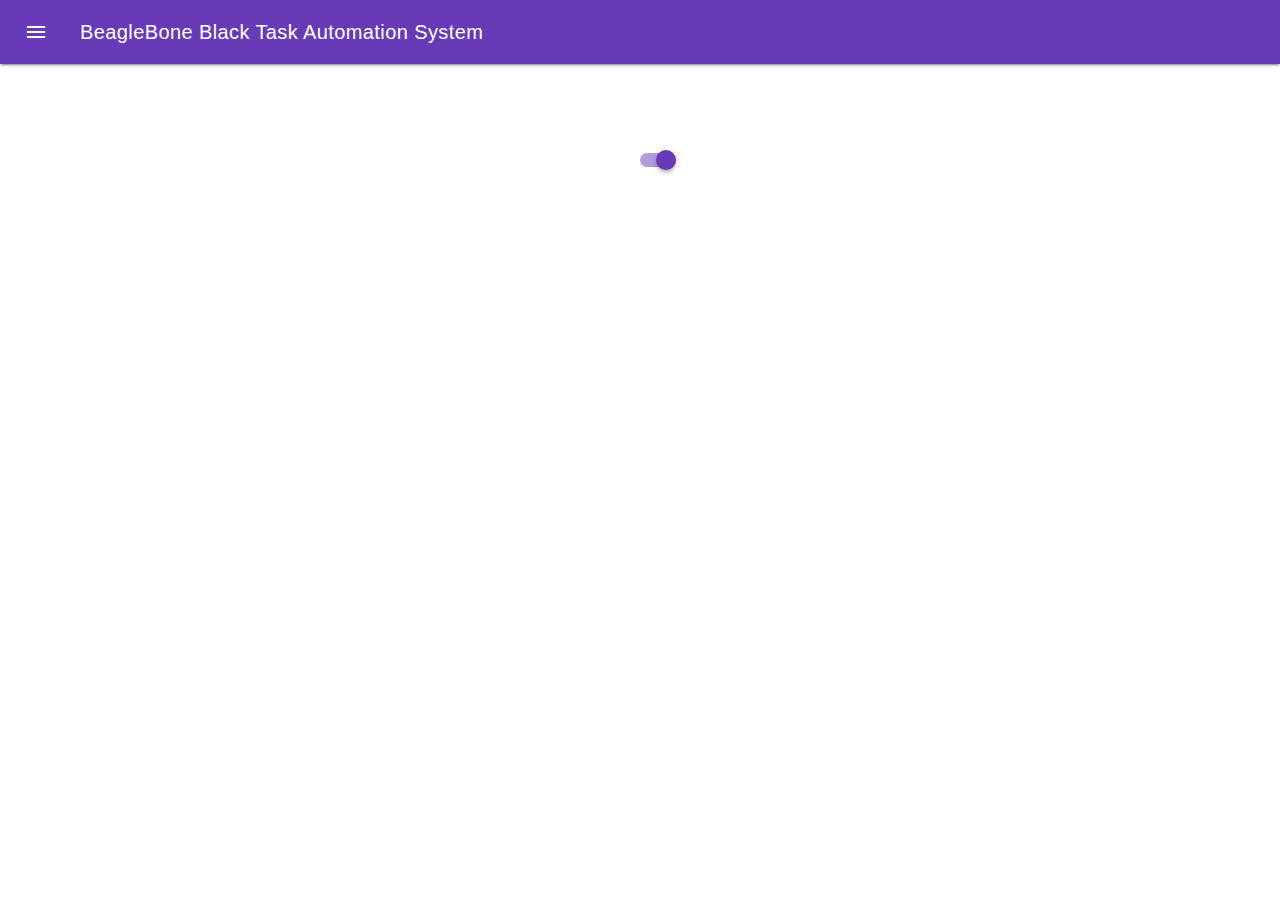
==== button.html @ 499170c4 "Started Website" ====
<!DOCTYPE html>
<html lang="en">
    <head>
      <link href="https://fonts.googleapis.com/css?family=Josefin+Sans" rel="stylesheet">
      <link type="text/css" rel="stylesheet" href="mdl/material.min.css">
      <link type="text/css" rel="stylesheet" href="style.css">
      <link rel="stylesheet" href="https://fonts.googleapis.com/icon?family=Material+Icons">

      <title>BBBTAS</title>
    </head>

    <body>

      <div class="mdl-layout mdl-js-layout mdl-layout--fixed-header">
        <header class="mdl-layout__header">
          <div class="mdl-layout__header-row">

            <span class="mdl-layout-title">BeagleBone Black Task Automation System</span>

            <div class="mdl-layout-spacer"></div>

          </div>
        </header>
        <div class="mdl-layout__drawer">
          <span class="mdl-layout-title">Menu</span>
          <nav class="mdl-navigation">
            <a class="mdl-navigation__link" href="">Button</a>
            <a class="mdl-navigation__link" href="">Potentiometer</a>
            <a class="mdl-navigation__link" href="">Photoresistor</a>
          </nav>
        </div>
        <main class="mdl-layout__content">
          <div class="page-content">

            <!--<button class="mdl-button mdl-js-button mdl-button--raised mdl-button--colored" id="button-0">
              Button
            </button>-->

            <label class="mdl-switch mdl-js-switch mdl-js-ripple-effect custom-switch" for="switch-1">
            <input type="checkbox" id="switch-1" class="mdl-switch__input" checked>
            <span class="mdl-switch__label"></span>
            </label>

          </div>
        </main>
      </div>

      <script src="mdl/material.min.js"></script>
      <script src="javascript/buttonscript.js"></script>
    </body>
</html>
---- mdl/material.min.css ----
/**
 * material-design-lite - Material Design Components in CSS, JS and HTML
 * @version v1.3.0
 * @license Apache-2.0
 * @copyright 2015 Google, Inc.
 * @link https://github.com/google/material-design-lite
 */
@charset "UTF-8";html{color:rgba(0,0,0,.87)}::-moz-selection{background:#b3d4fc;text-shadow:none}::selection{background:#b3d4fc;text-shadow:none}hr{display:block;height:1px;border:0;border-top:1px solid #ccc;margin:1em 0;padding:0}audio,canvas,iframe,img,svg,video{vertical-align:middle}fieldset{border:0;margin:0;padding:0}textarea{resize:vertical}.browserupgrade{margin:.2em 0;background:#ccc;color:#000;padding:.2em 0}.hidden{display:none!important}.visuallyhidden{border:0;clip:rect(0 0 0 0);height:1px;margin:-1px;overflow:hidden;padding:0;position:absolute;width:1px}.visuallyhidden.focusable:active,.visuallyhidden.focusable:focus{clip:auto;height:auto;margin:0;overflow:visible;position:static;width:auto}.invisible{visibility:hidden}.clearfix:before,.clearfix:after{content:" ";display:table}.clearfix:after{clear:both}@media print{*,*:before,*:after,*:first-letter{background:transparent!important;color:#000!important;box-shadow:none!important}a,a:visited{text-decoration:underline}a[href]:after{content:" (" attr(href)")"}abbr[title]:after{content:" (" attr(title)")"}a[href^="#"]:after,a[href^="javascript:"]:after{content:""}pre,blockquote{border:1px solid #999;page-break-inside:avoid}thead{display:table-header-group}tr,img{page-break-inside:avoid}img{max-width:100%!important}p,h2,h3{orphans:3;widows:3}h2,h3{page-break-after:avoid}}a,.mdl-accordion,.mdl-button,.mdl-card,.mdl-checkbox,.mdl-dropdown-menu,.mdl-icon-toggle,.mdl-item,.mdl-radio,.mdl-slider,.mdl-switch,.mdl-tabs__tab{-webkit-tap-highlight-color:transparent;-webkit-tap-highlight-color:rgba(255,255,255,0)}html{width:100%;height:100%;-ms-touch-action:manipulation;touch-action:manipulation}body{width:100%;min-height:100%}main{display:block}*[hidden]{display:none!important}html,body{font-family:"Helvetica","Arial",sans-serif;font-size:14px;font-weight:400;line-height:20px}h1,h2,h3,h4,h5,h6,p{padding:0}h1 small,h2 small,h3 small,h4 small,h5 small,h6 small{font-family:"Roboto","Helvetica","Arial",sans-serif;font-weight:400;line-height:1.35;letter-spacing:-.02em;opacity:.54;font-size:.6em}h1{font-size:56px;line-height:1.35;letter-spacing:-.02em;margin:24px 0}h1,h2{font-family:"Roboto","Helvetica","Arial",sans-serif;font-weight:400}h2{font-size:45px;line-height:48px}h2,h3{margin:24px 0}h3{font-size:34px;line-height:40px}h3,h4{font-family:"Roboto","Helvetica","Arial",sans-serif;font-weight:400}h4{font-size:24px;line-height:32px;-moz-osx-font-smoothing:grayscale;margin:24px 0 16px}h5{font-size:20px;font-weight:500;line-height:1;letter-spacing:.02em}h5,h6{font-family:"Roboto","Helvetica","Arial",sans-serif;margin:24px 0 16px}h6{font-size:16px;letter-spacing:.04em}h6,p{font-weight:400;line-height:24px}p{font-size:14px;letter-spacing:0;margin:0 0 16px}a{color:rgb(255,171,64);font-weight:500}blockquote{font-family:"Roboto","Helvetica","Arial",sans-serif;position:relative;font-size:24px;font-weight:300;font-style:italic;line-height:1.35;letter-spacing:.08em}blockquote:before{position:absolute;left:-.5em;content:'“'}blockquote:after{content:'”';margin-left:-.05em}mark{background-color:#f4ff81}dt{font-weight:700}address{font-size:12px;line-height:1;font-style:normal}address,ul,ol{font-weight:400;letter-spacing:0}ul,ol{font-size:14px;line-height:24px}.mdl-typography--display-4,.mdl-typography--display-4-color-contrast{font-family:"Roboto","Helvetica","Arial",sans-serif;font-size:112px;font-weight:300;line-height:1;letter-spacing:-.04em}.mdl-typography--display-4-color-contrast{opacity:.54}.mdl-typography--display-3,.mdl-typography--display-3-color-contrast{font-family:"Roboto","Helvetica","Arial",sans-serif;font-size:56px;font-weight:400;line-height:1.35;letter-spacing:-.02em}.mdl-typography--display-3-color-contrast{opacity:.54}.mdl-typography--display-2,.mdl-typography--display-2-color-contrast{font-family:"Roboto","Helvetica","Arial",sans-serif;font-size:45px;font-weight:400;line-height:48px}.mdl-typography--display-2-color-contrast{opacity:.54}.mdl-typography--display-1,.mdl-typography--display-1-color-contrast{font-family:"Roboto","Helvetica","Arial",sans-serif;font-size:34px;font-weight:400;line-height:40px}.mdl-typography--display-1-color-contrast{opacity:.54}.mdl-typography--headline,.mdl-typography--headline-color-contrast{font-family:"Roboto","Helvetica","Arial",sans-serif;font-size:24px;font-weight:400;line-height:32px;-moz-osx-font-smoothing:grayscale}.mdl-typography--headline-color-contrast{opacity:.87}.mdl-typography--title,.mdl-typography--title-color-contrast{font-family:"Roboto","Helvetica","Arial",sans-serif;font-size:20px;font-weight:500;line-height:1;letter-spacing:.02em}.mdl-typography--title-color-contrast{opacity:.87}.mdl-typography--subhead,.mdl-typography--subhead-color-contrast{font-family:"Roboto","Helvetica","Arial",sans-serif;font-size:16px;font-weight:400;line-height:24px;letter-spacing:.04em}.mdl-typography--subhead-color-contrast{opacity:.87}.mdl-typography--body-2,.mdl-typography--body-2-color-contrast{font-size:14px;font-weight:700;line-height:24px;letter-spacing:0}.mdl-typography--body-2-color-contrast{opacity:.87}.mdl-typography--body-1,.mdl-typography--body-1-color-contrast{font-size:14px;font-weight:400;line-height:24px;letter-spacing:0}.mdl-typography--body-1-color-contrast{opacity:.87}.mdl-typography--body-2-force-preferred-font,.mdl-typography--body-2-force-preferred-font-color-contrast{font-family:"Roboto","Helvetica","Arial",sans-serif;font-size:14px;font-weight:500;line-height:24px;letter-spacing:0}.mdl-typography--body-2-force-preferred-font-color-contrast{opacity:.87}.mdl-typography--body-1-force-preferred-font,.mdl-typography--body-1-force-preferred-font-color-contrast{font-family:"Roboto","Helvetica","Arial",sans-serif;font-size:14px;font-weight:400;line-height:24px;letter-spacing:0}.mdl-typography--body-1-force-preferred-font-color-contrast{opacity:.87}.mdl-typography--caption,.mdl-typography--caption-force-preferred-font{font-size:12px;font-weight:400;line-height:1;letter-spacing:0}.mdl-typography--caption-force-preferred-font{font-family:"Roboto","Helvetica","Arial",sans-serif}.mdl-typography--caption-color-contrast,.mdl-typography--caption-force-preferred-font-color-contrast{font-size:12px;font-weight:400;line-height:1;letter-spacing:0;opacity:.54}.mdl-typography--caption-force-preferred-font-color-contrast,.mdl-typography--menu{font-family:"Roboto","Helvetica","Arial",sans-serif}.mdl-typography--menu{font-size:14px;font-weight:500;line-height:1;letter-spacing:0}.mdl-typography--menu-color-contrast{opacity:.87}.mdl-typography--menu-color-contrast,.mdl-typography--button,.mdl-typography--button-color-contrast{font-family:"Roboto","Helvetica","Arial",sans-serif;font-size:14px;font-weight:500;line-height:1;letter-spacing:0}.mdl-typography--button,.mdl-typography--button-color-contrast{text-transform:uppercase}.mdl-typography--button-color-contrast{opacity:.87}.mdl-typography--text-left{text-align:left}.mdl-typography--text-right{text-align:right}.mdl-typography--text-center{text-align:center}.mdl-typography--text-justify{text-align:justify}.mdl-typography--text-nowrap{white-space:nowrap}.mdl-typography--text-lowercase{text-transform:lowercase}.mdl-typography--text-uppercase{text-transform:uppercase}.mdl-typography--text-capitalize{text-transform:capitalize}.mdl-typography--font-thin{font-weight:200!important}.mdl-typography--font-light{font-weight:300!important}.mdl-typography--font-regular{font-weight:400!important}.mdl-typography--font-medium{font-weight:500!important}.mdl-typography--font-bold{font-weight:700!important}.mdl-typography--font-black{font-weight:900!important}.material-icons{font-family:'Material Icons';font-weight:400;font-style:normal;font-size:24px;line-height:1;letter-spacing:normal;text-transform:none;display:inline-block;word-wrap:normal;-moz-font-feature-settings:'liga';font-feature-settings:'liga';-webkit-font-feature-settings:'liga';-webkit-font-smoothing:antialiased}.mdl-color-text--red{color:#f44336 !important}.mdl-color--red{background-color:#f44336 !important}.mdl-color-text--red-50{color:#ffebee !important}.mdl-color--red-50{background-color:#ffebee !important}.mdl-color-text--red-100{color:#ffcdd2 !important}.mdl-color--red-100{background-color:#ffcdd2 !important}.mdl-color-text--red-200{color:#ef9a9a !important}.mdl-color--red-200{background-color:#ef9a9a !important}.mdl-color-text--red-300{color:#e57373 !important}.mdl-color--red-300{background-color:#e57373 !important}.mdl-color-text--red-400{color:#ef5350 !important}.mdl-color--red-400{background-color:#ef5350 !important}.mdl-color-text--red-500{color:#f44336 !important}.mdl-color--red-500{background-color:#f44336 !important}.mdl-color-text--red-600{color:#e53935 !important}.mdl-color--red-600{background-color:#e53935 !important}.mdl-color-text--red-700{color:#d32f2f !important}.mdl-color--red-700{background-color:#d32f2f !important}.mdl-color-text--red-800{color:#c62828 !important}.mdl-color--red-800{background-color:#c62828 !important}.mdl-color-text--red-900{color:#b71c1c !important}.mdl-color--red-900{background-color:#b71c1c !important}.mdl-color-text--red-A100{color:#ff8a80 !important}.mdl-color--red-A100{background-color:#ff8a80 !important}.mdl-color-text--red-A200{color:#ff5252 !important}.mdl-color--red-A200{background-color:#ff5252 !important}.mdl-color-text--red-A400{color:#ff1744 !important}.mdl-color--red-A400{background-color:#ff1744 !important}.mdl-color-text--red-A700{color:#d50000 !important}.mdl-color--red-A700{background-color:#d50000 !important}.mdl-color-text--pink{color:#e91e63 !important}.mdl-color--pink{background-color:#e91e63 !important}.mdl-color-text--pink-50{color:#fce4ec !important}.mdl-color--pink-50{background-color:#fce4ec !important}.mdl-color-text--pink-100{color:#f8bbd0 !important}.mdl-color--pink-100{background-color:#f8bbd0 !important}.mdl-color-text--pink-200{color:#f48fb1 !important}.mdl-color--pink-200{background-color:#f48fb1 !important}.mdl-color-text--pink-300{color:#f06292 !important}.mdl-color--pink-300{background-color:#f06292 !important}.mdl-color-text--pink-400{color:#ec407a !important}.mdl-color--pink-400{background-color:#ec407a !important}.mdl-color-text--pink-500{color:#e91e63 !important}.mdl-color--pink-500{background-color:#e91e63 !important}.mdl-color-text--pink-600{color:#d81b60 !important}.mdl-color--pink-600{background-color:#d81b60 !important}.mdl-color-text--pink-700{color:#c2185b !important}.mdl-color--pink-700{background-color:#c2185b !important}.mdl-color-text--pink-800{color:#ad1457 !important}.mdl-color--pink-800{background-color:#ad1457 !important}.mdl-color-text--pink-900{color:#880e4f !important}.mdl-color--pink-900{background-color:#880e4f !important}.mdl-color-text--pink-A100{color:#ff80ab !important}.mdl-color--pink-A100{background-color:#ff80ab !important}.mdl-color-text--pink-A200{color:#ff4081 !important}.mdl-color--pink-A200{background-color:#ff4081 !important}.mdl-color-text--pink-A400{color:#f50057 !important}.mdl-color--pink-A400{background-color:#f50057 !important}.mdl-color-text--pink-A700{color:#c51162 !important}.mdl-color--pink-A700{background-color:#c51162 !important}.mdl-color-text--purple{color:#9c27b0 !important}.mdl-color--purple{background-color:#9c27b0 !important}.mdl-color-text--purple-50{color:#f3e5f5 !important}.mdl-color--purple-50{background-color:#f3e5f5 !important}.mdl-color-text--purple-100{color:#e1bee7 !important}.mdl-color--purple-100{background-color:#e1bee7 !important}.mdl-color-text--purple-200{color:#ce93d8 !important}.mdl-color--purple-200{background-color:#ce93d8 !important}.mdl-color-text--purple-300{color:#ba68c8 !important}.mdl-color--purple-300{background-color:#ba68c8 !important}.mdl-color-text--purple-400{color:#ab47bc !important}.mdl-color--purple-400{background-color:#ab47bc !important}.mdl-color-text--purple-500{color:#9c27b0 !important}.mdl-color--purple-500{background-color:#9c27b0 !important}.mdl-color-text--purple-600{color:#8e24aa !important}.mdl-color--purple-600{background-color:#8e24aa !important}.mdl-color-text--purple-700{color:#7b1fa2 !important}.mdl-color--purple-700{background-color:#7b1fa2 !important}.mdl-color-text--purple-800{color:#6a1b9a !important}.mdl-color--purple-800{background-color:#6a1b9a !important}.mdl-color-text--purple-900{color:#4a148c !important}.mdl-color--purple-900{background-color:#4a148c !important}.mdl-color-text--purple-A100{color:#ea80fc !important}.mdl-color--purple-A100{background-color:#ea80fc !important}.mdl-color-text--purple-A200{color:#e040fb !important}.mdl-color--purple-A200{background-color:#e040fb !important}.mdl-color-text--purple-A400{color:#d500f9 !important}.mdl-color--purple-A400{background-color:#d500f9 !important}.mdl-color-text--purple-A700{color:#a0f !important}.mdl-color--purple-A700{background-color:#a0f !important}.mdl-color-text--deep-purple{color:#673ab7 !important}.mdl-color--deep-purple{background-color:#673ab7 !important}.mdl-color-text--deep-purple-50{color:#ede7f6 !important}.mdl-color--deep-purple-50{background-color:#ede7f6 !important}.mdl-color-text--deep-purple-100{color:#d1c4e9 !important}.mdl-color--deep-purple-100{background-color:#d1c4e9 !important}.mdl-color-text--deep-purple-200{color:#b39ddb !important}.mdl-color--deep-purple-200{background-color:#b39ddb !important}.mdl-color-text--deep-purple-300{color:#9575cd !important}.mdl-color--deep-purple-300{background-color:#9575cd !important}.mdl-color-text--deep-purple-400{color:#7e57c2 !important}.mdl-color--deep-purple-400{background-color:#7e57c2 !important}.mdl-color-text--deep-purple-500{color:#673ab7 !important}.mdl-color--deep-purple-500{background-color:#673ab7 !important}.mdl-color-text--deep-purple-600{color:#5e35b1 !important}.mdl-color--deep-purple-600{background-color:#5e35b1 !important}.mdl-color-text--deep-purple-700{color:#512da8 !important}.mdl-color--deep-purple-700{background-color:#512da8 !important}.mdl-color-text--deep-purple-800{color:#4527a0 !important}.mdl-color--deep-purple-800{background-color:#4527a0 !important}.mdl-color-text--deep-purple-900{color:#311b92 !important}.mdl-color--deep-purple-900{background-color:#311b92 !important}.mdl-color-text--deep-purple-A100{color:#b388ff !important}.mdl-color--deep-purple-A100{background-color:#b388ff !important}.mdl-color-text--deep-purple-A200{color:#7c4dff !important}.mdl-color--deep-purple-A200{background-color:#7c4dff !important}.mdl-color-text--deep-purple-A400{color:#651fff !important}.mdl-color--deep-purple-A400{background-color:#651fff !important}.mdl-color-text--deep-purple-A700{color:#6200ea !important}.mdl-color--deep-purple-A700{background-color:#6200ea !important}.mdl-color-text--indigo{color:#3f51b5 !important}.mdl-color--indigo{background-color:#3f51b5 !important}.mdl-color-text--indigo-50{color:#e8eaf6 !important}.mdl-color--indigo-50{background-color:#e8eaf6 !important}.mdl-color-text--indigo-100{color:#c5cae9 !important}.mdl-color--indigo-100{background-color:#c5cae9 !important}.mdl-color-text--indigo-200{color:#9fa8da !important}.mdl-color--indigo-200{background-color:#9fa8da !important}.mdl-color-text--indigo-300{color:#7986cb !important}.mdl-color--indigo-300{background-color:#7986cb !important}.mdl-color-text--indigo-400{color:#5c6bc0 !important}.mdl-color--indigo-400{background-color:#5c6bc0 !important}.mdl-color-text--indigo-500{color:#3f51b5 !important}.mdl-color--indigo-500{background-color:#3f51b5 !important}.mdl-color-text--indigo-600{color:#3949ab !important}.mdl-color--indigo-600{background-color:#3949ab !important}.mdl-color-text--indigo-700{color:#303f9f !important}.mdl-color--indigo-700{background-color:#303f9f !important}.mdl-color-text--indigo-800{color:#283593 !important}.mdl-color--indigo-800{background-color:#283593 !important}.mdl-color-text--indigo-900{color:#1a237e !important}.mdl-color--indigo-900{background-color:#1a237e !important}.mdl-color-text--indigo-A100{color:#8c9eff !important}.mdl-color--indigo-A100{background-color:#8c9eff !important}.mdl-color-text--indigo-A200{color:#536dfe !important}.mdl-color--indigo-A200{background-color:#536dfe !important}.mdl-color-text--indigo-A400{color:#3d5afe !important}.mdl-color--indigo-A400{background-color:#3d5afe !important}.mdl-color-text--indigo-A700{color:#304ffe !important}.mdl-color--indigo-A700{background-color:#304ffe !important}.mdl-color-text--blue{color:#2196f3 !important}.mdl-color--blue{background-color:#2196f3 !important}.mdl-color-text--blue-50{color:#e3f2fd !important}.mdl-color--blue-50{background-color:#e3f2fd !important}.mdl-color-text--blue-100{color:#bbdefb !important}.mdl-color--blue-100{background-color:#bbdefb !important}.mdl-color-text--blue-200{color:#90caf9 !important}.mdl-color--blue-200{background-color:#90caf9 !important}.mdl-color-text--blue-300{color:#64b5f6 !important}.mdl-color--blue-300{background-color:#64b5f6 !important}.mdl-color-text--blue-400{color:#42a5f5 !important}.mdl-color--blue-400{background-color:#42a5f5 !important}.mdl-color-text--blue-500{color:#2196f3 !important}.mdl-color--blue-500{background-color:#2196f3 !important}.mdl-color-text--blue-600{color:#1e88e5 !important}.mdl-color--blue-600{background-color:#1e88e5 !important}.mdl-color-text--blue-700{color:#1976d2 !important}.mdl-color--blue-700{background-color:#1976d2 !important}.mdl-color-text--blue-800{color:#1565c0 !important}.mdl-color--blue-800{background-color:#1565c0 !important}.mdl-color-text--blue-900{color:#0d47a1 !important}.mdl-color--blue-900{background-color:#0d47a1 !important}.mdl-color-text--blue-A100{color:#82b1ff !important}.mdl-color--blue-A100{background-color:#82b1ff !important}.mdl-color-text--blue-A200{color:#448aff !important}.mdl-color--blue-A200{background-color:#448aff !important}.mdl-color-text--blue-A400{color:#2979ff !important}.mdl-color--blue-A400{background-color:#2979ff !important}.mdl-color-text--blue-A700{color:#2962ff !important}.mdl-color--blue-A700{background-color:#2962ff !important}.mdl-color-text--light-blue{color:#03a9f4 !important}.mdl-color--light-blue{background-color:#03a9f4 !important}.mdl-color-text--light-blue-50{color:#e1f5fe !important}.mdl-color--light-blue-50{background-color:#e1f5fe !important}.mdl-color-text--light-blue-100{color:#b3e5fc !important}.mdl-color--light-blue-100{background-color:#b3e5fc !important}.mdl-color-text--light-blue-200{color:#81d4fa !important}.mdl-color--light-blue-200{background-color:#81d4fa !important}.mdl-color-text--light-blue-300{color:#4fc3f7 !important}.mdl-color--light-blue-300{background-color:#4fc3f7 !important}.mdl-color-text--light-blue-400{color:#29b6f6 !important}.mdl-color--light-blue-400{background-color:#29b6f6 !important}.mdl-color-text--light-blue-500{color:#03a9f4 !important}.mdl-color--light-blue-500{background-color:#03a9f4 !important}.mdl-color-text--light-blue-600{color:#039be5 !important}.mdl-color--light-blue-600{background-color:#039be5 !important}.mdl-color-text--light-blue-700{color:#0288d1 !important}.mdl-color--light-blue-700{background-color:#0288d1 !important}.mdl-color-text--light-blue-800{color:#0277bd !important}.mdl-color--light-blue-800{background-color:#0277bd !important}.mdl-color-text--light-blue-900{color:#01579b !important}.mdl-color--light-blue-900{background-color:#01579b !important}.mdl-color-text--light-blue-A100{color:#80d8ff !important}.mdl-color--light-blue-A100{background-color:#80d8ff !important}.mdl-color-text--light-blue-A200{color:#40c4ff !important}.mdl-color--light-blue-A200{background-color:#40c4ff !important}.mdl-color-text--light-blue-A400{color:#00b0ff !important}.mdl-color--light-blue-A400{background-color:#00b0ff !important}.mdl-color-text--light-blue-A700{color:#0091ea !important}.mdl-color--light-blue-A700{background-color:#0091ea !important}.mdl-color-text--cyan{color:#00bcd4 !important}.mdl-color--cyan{background-color:#00bcd4 !important}.mdl-color-text--cyan-50{color:#e0f7fa !important}.mdl-color--cyan-50{background-color:#e0f7fa !important}.mdl-color-text--cyan-100{color:#b2ebf2 !important}.mdl-color--cyan-100{background-color:#b2ebf2 !important}.mdl-color-text--cyan-200{color:#80deea !important}.mdl-color--cyan-200{background-color:#80deea !important}.mdl-color-text--cyan-300{color:#4dd0e1 !important}.mdl-color--cyan-300{background-color:#4dd0e1 !important}.mdl-color-text--cyan-400{color:#26c6da !important}.mdl-color--cyan-400{background-color:#26c6da !important}.mdl-color-text--cyan-500{color:#00bcd4 !important}.mdl-color--cyan-500{background-color:#00bcd4 !important}.mdl-color-text--cyan-600{color:#00acc1 !important}.mdl-color--cyan-600{background-color:#00acc1 !important}.mdl-color-text--cyan-700{color:#0097a7 !important}.mdl-color--cyan-700{background-color:#0097a7 !important}.mdl-color-text--cyan-800{color:#00838f !important}.mdl-color--cyan-800{background-color:#00838f !important}.mdl-color-text--cyan-900{color:#006064 !important}.mdl-color--cyan-900{background-color:#006064 !important}.mdl-color-text--cyan-A100{color:#84ffff !important}.mdl-color--cyan-A100{background-color:#84ffff !important}.mdl-color-text--cyan-A200{color:#18ffff !important}.mdl-color--cyan-A200{background-color:#18ffff !important}.mdl-color-text--cyan-A400{color:#00e5ff !important}.mdl-color--cyan-A400{background-color:#00e5ff !important}.mdl-color-text--cyan-A700{color:#00b8d4 !important}.mdl-color--cyan-A700{background-color:#00b8d4 !important}.mdl-color-text--teal{color:#009688 !important}.mdl-color--teal{background-color:#009688 !important}.mdl-color-text--teal-50{color:#e0f2f1 !important}.mdl-color--teal-50{background-color:#e0f2f1 !important}.mdl-color-text--teal-100{color:#b2dfdb !important}.mdl-color--teal-100{background-color:#b2dfdb !important}.mdl-color-text--teal-200{color:#80cbc4 !important}.mdl-color--teal-200{background-color:#80cbc4 !important}.mdl-color-text--teal-300{color:#4db6ac !important}.mdl-color--teal-300{background-color:#4db6ac !important}.mdl-color-text--teal-400{color:#26a69a !important}.mdl-color--teal-400{background-color:#26a69a !important}.mdl-color-text--teal-500{color:#009688 !important}.mdl-color--teal-500{background-color:#009688 !important}.mdl-color-text--teal-600{color:#00897b !important}.mdl-color--teal-600{background-color:#00897b !important}.mdl-color-text--teal-700{color:#00796b !important}.mdl-color--teal-700{background-color:#00796b !important}.mdl-color-text--teal-800{color:#00695c !important}.mdl-color--teal-800{background-color:#00695c !important}.mdl-color-text--teal-900{color:#004d40 !important}.mdl-color--teal-900{background-color:#004d40 !important}.mdl-color-text--teal-A100{color:#a7ffeb !important}.mdl-color--teal-A100{background-color:#a7ffeb !important}.mdl-color-text--teal-A200{color:#64ffda !important}.mdl-color--teal-A200{background-color:#64ffda !important}.mdl-color-text--teal-A400{color:#1de9b6 !important}.mdl-color--teal-A400{background-color:#1de9b6 !important}.mdl-color-text--teal-A700{color:#00bfa5 !important}.mdl-color--teal-A700{background-color:#00bfa5 !important}.mdl-color-text--green{color:#4caf50 !important}.mdl-color--green{background-color:#4caf50 !important}.mdl-color-text--green-50{color:#e8f5e9 !important}.mdl-color--green-50{background-color:#e8f5e9 !important}.mdl-color-text--green-100{color:#c8e6c9 !important}.mdl-color--green-100{background-color:#c8e6c9 !important}.mdl-color-text--green-200{color:#a5d6a7 !important}.mdl-color--green-200{background-color:#a5d6a7 !important}.mdl-color-text--green-300{color:#81c784 !important}.mdl-color--green-300{background-color:#81c784 !important}.mdl-color-text--green-400{color:#66bb6a !important}.mdl-color--green-400{background-color:#66bb6a !important}.mdl-color-text--green-500{color:#4caf50 !important}.mdl-color--green-500{background-color:#4caf50 !important}.mdl-color-text--green-600{color:#43a047 !important}.mdl-color--green-600{background-color:#43a047 !important}.mdl-color-text--green-700{color:#388e3c !important}.mdl-color--green-700{background-color:#388e3c !important}.mdl-color-text--green-800{color:#2e7d32 !important}.mdl-color--green-800{background-color:#2e7d32 !important}.mdl-color-text--green-900{color:#1b5e20 !important}.mdl-color--green-900{background-color:#1b5e20 !important}.mdl-color-text--green-A100{color:#b9f6ca !important}.mdl-color--green-A100{background-color:#b9f6ca !important}.mdl-color-text--green-A200{color:#69f0ae !important}.mdl-color--green-A200{background-color:#69f0ae !important}.mdl-color-text--green-A400{color:#00e676 !important}.mdl-color--green-A400{background-color:#00e676 !important}.mdl-color-text--green-A700{color:#00c853 !important}.mdl-color--green-A700{background-color:#00c853 !important}.mdl-color-text--light-green{color:#8bc34a !important}.mdl-color--light-green{background-color:#8bc34a !important}.mdl-color-text--light-green-50{color:#f1f8e9 !important}.mdl-color--light-green-50{background-color:#f1f8e9 !important}.mdl-color-text--light-green-100{color:#dcedc8 !important}.mdl-color--light-green-100{background-color:#dcedc8 !important}.mdl-color-text--light-green-200{color:#c5e1a5 !important}.mdl-color--light-green-200{background-color:#c5e1a5 !important}.mdl-color-text--light-green-300{color:#aed581 !important}.mdl-color--light-green-300{background-color:#aed581 !important}.mdl-color-text--light-green-400{color:#9ccc65 !important}.mdl-color--light-green-400{background-color:#9ccc65 !important}.mdl-color-text--light-green-500{color:#8bc34a !important}.mdl-color--light-green-500{background-color:#8bc34a !important}.mdl-color-text--light-green-600{color:#7cb342 !important}.mdl-color--light-green-600{background-color:#7cb342 !important}.mdl-color-text--light-green-700{color:#689f38 !important}.mdl-color--light-green-700{background-color:#689f38 !important}.mdl-color-text--light-green-800{color:#558b2f !important}.mdl-color--light-green-800{background-color:#558b2f !important}.mdl-color-text--light-green-900{color:#33691e !important}.mdl-color--light-green-900{background-color:#33691e !important}.mdl-color-text--light-green-A100{color:#ccff90 !important}.mdl-color--light-green-A100{background-color:#ccff90 !important}.mdl-color-text--light-green-A200{color:#b2ff59 !important}.mdl-color--light-green-A200{background-color:#b2ff59 !important}.mdl-color-text--light-green-A400{color:#76ff03 !important}.mdl-color--light-green-A400{background-color:#76ff03 !important}.mdl-color-text--light-green-A700{color:#64dd17 !important}.mdl-color--light-green-A700{background-color:#64dd17 !important}.mdl-color-text--lime{color:#cddc39 !important}.mdl-color--lime{background-color:#cddc39 !important}.mdl-color-text--lime-50{color:#f9fbe7 !important}.mdl-color--lime-50{background-color:#f9fbe7 !important}.mdl-color-text--lime-100{color:#f0f4c3 !important}.mdl-color--lime-100{background-color:#f0f4c3 !important}.mdl-color-text--lime-200{color:#e6ee9c !important}.mdl-color--lime-200{background-color:#e6ee9c !important}.mdl-color-text--lime-300{color:#dce775 !important}.mdl-color--lime-300{background-color:#dce775 !important}.mdl-color-text--lime-400{color:#d4e157 !important}.mdl-color--lime-400{background-color:#d4e157 !important}.mdl-color-text--lime-500{color:#cddc39 !important}.mdl-color--lime-500{background-color:#cddc39 !important}.mdl-color-text--lime-600{color:#c0ca33 !important}.mdl-color--lime-600{background-color:#c0ca33 !important}.mdl-color-text--lime-700{color:#afb42b !important}.mdl-color--lime-700{background-color:#afb42b !important}.mdl-color-text--lime-800{color:#9e9d24 !important}.mdl-color--lime-800{background-color:#9e9d24 !important}.mdl-color-text--lime-900{color:#827717 !important}.mdl-color--lime-900{background-color:#827717 !important}.mdl-color-text--lime-A100{color:#f4ff81 !important}.mdl-color--lime-A100{background-color:#f4ff81 !important}.mdl-color-text--lime-A200{color:#eeff41 !important}.mdl-color--lime-A200{background-color:#eeff41 !important}.mdl-color-text--lime-A400{color:#c6ff00 !important}.mdl-color--lime-A400{background-color:#c6ff00 !important}.mdl-color-text--lime-A700{color:#aeea00 !important}.mdl-color--lime-A700{background-color:#aeea00 !important}.mdl-color-text--yellow{color:#ffeb3b !important}.mdl-color--yellow{background-color:#ffeb3b !important}.mdl-color-text--yellow-50{color:#fffde7 !important}.mdl-color--yellow-50{background-color:#fffde7 !important}.mdl-color-text--yellow-100{color:#fff9c4 !important}.mdl-color--yellow-100{background-color:#fff9c4 !important}.mdl-color-text--yellow-200{color:#fff59d !important}.mdl-color--yellow-200{background-color:#fff59d !important}.mdl-color-text--yellow-300{color:#fff176 !important}.mdl-color--yellow-300{background-color:#fff176 !important}.mdl-color-text--yellow-400{color:#ffee58 !important}.mdl-color--yellow-400{background-color:#ffee58 !important}.mdl-color-text--yellow-500{color:#ffeb3b !important}.mdl-color--yellow-500{background-color:#ffeb3b !important}.mdl-color-text--yellow-600{color:#fdd835 !important}.mdl-color--yellow-600{background-color:#fdd835 !important}.mdl-color-text--yellow-700{color:#fbc02d !important}.mdl-color--yellow-700{background-color:#fbc02d !important}.mdl-color-text--yellow-800{color:#f9a825 !important}.mdl-color--yellow-800{background-color:#f9a825 !important}.mdl-color-text--yellow-900{color:#f57f17 !important}.mdl-color--yellow-900{background-color:#f57f17 !important}.mdl-color-text--yellow-A100{color:#ffff8d !important}.mdl-color--yellow-A100{background-color:#ffff8d !important}.mdl-color-text--yellow-A200{color:#ff0 !important}.mdl-color--yellow-A200{background-color:#ff0 !important}.mdl-color-text--yellow-A400{color:#ffea00 !important}.mdl-color--yellow-A400{background-color:#ffea00 !important}.mdl-color-text--yellow-A700{color:#ffd600 !important}.mdl-color--yellow-A700{background-color:#ffd600 !important}.mdl-color-text--amber{color:#ffc107 !important}.mdl-color--amber{background-color:#ffc107 !important}.mdl-color-text--amber-50{color:#fff8e1 !important}.mdl-color--amber-50{background-color:#fff8e1 !important}.mdl-color-text--amber-100{color:#ffecb3 !important}.mdl-color--amber-100{background-color:#ffecb3 !important}.mdl-color-text--amber-200{color:#ffe082 !important}.mdl-color--amber-200{background-color:#ffe082 !important}.mdl-color-text--amber-300{color:#ffd54f !important}.mdl-color--amber-300{background-color:#ffd54f !important}.mdl-color-text--amber-400{color:#ffca28 !important}.mdl-color--amber-400{background-color:#ffca28 !important}.mdl-color-text--amber-500{color:#ffc107 !important}.mdl-color--amber-500{background-color:#ffc107 !important}.mdl-color-text--amber-600{color:#ffb300 !important}.mdl-color--amber-600{background-color:#ffb300 !important}.mdl-color-text--amber-700{color:#ffa000 !important}.mdl-color--amber-700{background-color:#ffa000 !important}.mdl-color-text--amber-800{color:#ff8f00 !important}.mdl-color--amber-800{background-color:#ff8f00 !important}.mdl-color-text--amber-900{color:#ff6f00 !important}.mdl-color--amber-900{background-color:#ff6f00 !important}.mdl-color-text--amber-A100{color:#ffe57f !important}.mdl-color--amber-A100{background-color:#ffe57f !important}.mdl-color-text--amber-A200{color:#ffd740 !important}.mdl-color--amber-A200{background-color:#ffd740 !important}.mdl-color-text--amber-A400{color:#ffc400 !important}.mdl-color--amber-A400{background-color:#ffc400 !important}.mdl-color-text--amber-A700{color:#ffab00 !important}.mdl-color--amber-A700{background-color:#ffab00 !important}.mdl-color-text--orange{color:#ff9800 !important}.mdl-color--orange{background-color:#ff9800 !important}.mdl-color-text--orange-50{color:#fff3e0 !important}.mdl-color--orange-50{background-color:#fff3e0 !important}.mdl-color-text--orange-100{color:#ffe0b2 !important}.mdl-color--orange-100{background-color:#ffe0b2 !important}.mdl-color-text--orange-200{color:#ffcc80 !important}.mdl-color--orange-200{background-color:#ffcc80 !important}.mdl-color-text--orange-300{color:#ffb74d !important}.mdl-color--orange-300{background-color:#ffb74d !important}.mdl-color-text--orange-400{color:#ffa726 !important}.mdl-color--orange-400{background-color:#ffa726 !important}.mdl-color-text--orange-500{color:#ff9800 !important}.mdl-color--orange-500{background-color:#ff9800 !important}.mdl-color-text--orange-600{color:#fb8c00 !important}.mdl-color--orange-600{background-color:#fb8c00 !important}.mdl-color-text--orange-700{color:#f57c00 !important}.mdl-color--orange-700{background-color:#f57c00 !important}.mdl-color-text--orange-800{color:#ef6c00 !important}.mdl-color--orange-800{background-color:#ef6c00 !important}.mdl-color-text--orange-900{color:#e65100 !important}.mdl-color--orange-900{background-color:#e65100 !important}.mdl-color-text--orange-A100{color:#ffd180 !important}.mdl-color--orange-A100{background-color:#ffd180 !important}.mdl-color-text--orange-A200{color:#ffab40 !important}.mdl-color--orange-A200{background-color:#ffab40 !important}.mdl-color-text--orange-A400{color:#ff9100 !important}.mdl-color--orange-A400{background-color:#ff9100 !important}.mdl-color-text--orange-A700{color:#ff6d00 !important}.mdl-color--orange-A700{background-color:#ff6d00 !important}.mdl-color-text--deep-orange{color:#ff5722 !important}.mdl-color--deep-orange{background-color:#ff5722 !important}.mdl-color-text--deep-orange-50{color:#fbe9e7 !important}.mdl-color--deep-orange-50{background-color:#fbe9e7 !important}.mdl-color-text--deep-orange-100{color:#ffccbc !important}.mdl-color--deep-orange-100{background-color:#ffccbc !important}.mdl-color-text--deep-orange-200{color:#ffab91 !important}.mdl-color--deep-orange-200{background-color:#ffab91 !important}.mdl-color-text--deep-orange-300{color:#ff8a65 !important}.mdl-color--deep-orange-300{background-color:#ff8a65 !important}.mdl-color-text--deep-orange-400{color:#ff7043 !important}.mdl-color--deep-orange-400{background-color:#ff7043 !important}.mdl-color-text--deep-orange-500{color:#ff5722 !important}.mdl-color--deep-orange-500{background-color:#ff5722 !important}.mdl-color-text--deep-orange-600{color:#f4511e !important}.mdl-color--deep-orange-600{background-color:#f4511e !important}.mdl-color-text--deep-orange-700{color:#e64a19 !important}.mdl-color--deep-orange-700{background-color:#e64a19 !important}.mdl-color-text--deep-orange-800{color:#d84315 !important}.mdl-color--deep-orange-800{background-color:#d84315 !important}.mdl-color-text--deep-orange-900{color:#bf360c !important}.mdl-color--deep-orange-900{background-color:#bf360c !important}.mdl-color-text--deep-orange-A100{color:#ff9e80 !important}.mdl-color--deep-orange-A100{background-color:#ff9e80 !important}.mdl-color-text--deep-orange-A200{color:#ff6e40 !important}.mdl-color--deep-orange-A200{background-color:#ff6e40 !important}.mdl-color-text--deep-orange-A400{color:#ff3d00 !important}.mdl-color--deep-orange-A400{background-color:#ff3d00 !important}.mdl-color-text--deep-orange-A700{color:#dd2c00 !important}.mdl-color--deep-orange-A700{background-color:#dd2c00 !important}.mdl-color-text--brown{color:#795548 !important}.mdl-color--brown{background-color:#795548 !important}.mdl-color-text--brown-50{color:#efebe9 !important}.mdl-color--brown-50{background-color:#efebe9 !important}.mdl-color-text--brown-100{color:#d7ccc8 !important}.mdl-color--brown-100{background-color:#d7ccc8 !important}.mdl-color-text--brown-200{color:#bcaaa4 !important}.mdl-color--brown-200{background-color:#bcaaa4 !important}.mdl-color-text--brown-300{color:#a1887f !important}.mdl-color--brown-300{background-color:#a1887f !important}.mdl-color-text--brown-400{color:#8d6e63 !important}.mdl-color--brown-400{background-color:#8d6e63 !important}.mdl-color-text--brown-500{color:#795548 !important}.mdl-color--brown-500{background-color:#795548 !important}.mdl-color-text--brown-600{color:#6d4c41 !important}.mdl-color--brown-600{background-color:#6d4c41 !important}.mdl-color-text--brown-700{color:#5d4037 !important}.mdl-color--brown-700{background-color:#5d4037 !important}.mdl-color-text--brown-800{color:#4e342e !important}.mdl-color--brown-800{background-color:#4e342e !important}.mdl-color-text--brown-900{color:#3e2723 !important}.mdl-color--brown-900{background-color:#3e2723 !important}.mdl-color-text--grey{color:#9e9e9e !important}.mdl-color--grey{background-color:#9e9e9e !important}.mdl-color-text--grey-50{color:#fafafa !important}.mdl-color--grey-50{background-color:#fafafa !important}.mdl-color-text--grey-100{color:#f5f5f5 !important}.mdl-color--grey-100{background-color:#f5f5f5 !important}.mdl-color-text--grey-200{color:#eee !important}.mdl-color--grey-200{background-color:#eee !important}.mdl-color-text--grey-300{color:#e0e0e0 !important}.mdl-color--grey-300{background-color:#e0e0e0 !important}.mdl-color-text--grey-400{color:#bdbdbd !important}.mdl-color--grey-400{background-color:#bdbdbd !important}.mdl-color-text--grey-500{color:#9e9e9e !important}.mdl-color--grey-500{background-color:#9e9e9e !important}.mdl-color-text--grey-600{color:#757575 !important}.mdl-color--grey-600{background-color:#757575 !important}.mdl-color-text--grey-700{color:#616161 !important}.mdl-color--grey-700{background-color:#616161 !important}.mdl-color-text--grey-800{color:#424242 !important}.mdl-color--grey-800{background-color:#424242 !important}.mdl-color-text--grey-900{color:#212121 !important}.mdl-color--grey-900{background-color:#212121 !important}.mdl-color-text--blue-grey{color:#607d8b !important}.mdl-color--blue-grey{background-color:#607d8b !important}.mdl-color-text--blue-grey-50{color:#eceff1 !important}.mdl-color--blue-grey-50{background-color:#eceff1 !important}.mdl-color-text--blue-grey-100{color:#cfd8dc !important}.mdl-color--blue-grey-100{background-color:#cfd8dc !important}.mdl-color-text--blue-grey-200{color:#b0bec5 !important}.mdl-color--blue-grey-200{background-color:#b0bec5 !important}.mdl-color-text--blue-grey-300{color:#90a4ae !important}.mdl-color--blue-grey-300{background-color:#90a4ae !important}.mdl-color-text--blue-grey-400{color:#78909c !important}.mdl-color--blue-grey-400{background-color:#78909c !important}.mdl-color-text--blue-grey-500{color:#607d8b !important}.mdl-color--blue-grey-500{background-color:#607d8b !important}.mdl-color-text--blue-grey-600{color:#546e7a !important}.mdl-color--blue-grey-600{background-color:#546e7a !important}.mdl-color-text--blue-grey-700{color:#455a64 !important}.mdl-color--blue-grey-700{background-color:#455a64 !important}.mdl-color-text--blue-grey-800{color:#37474f !important}.mdl-color--blue-grey-800{background-color:#37474f !important}.mdl-color-text--blue-grey-900{color:#263238 !important}.mdl-color--blue-grey-900{background-color:#263238 !important}.mdl-color--black{background-color:#000 !important}.mdl-color-text--black{color:#000 !important}.mdl-color--white{background-color:#fff !important}.mdl-color-text--white{color:#fff !important}.mdl-color--primary{background-color:rgb(103,58,183)!important}.mdl-color--primary-contrast{background-color:rgb(255,255,255)!important}.mdl-color--primary-dark{background-color:rgb(81,45,168)!important}.mdl-color--accent{background-color:rgb(255,171,64)!important}.mdl-color--accent-contrast{background-color:rgb(66,66,66)!important}.mdl-color-text--primary{color:rgb(103,58,183)!important}.mdl-color-text--primary-contrast{color:rgb(255,255,255)!important}.mdl-color-text--primary-dark{color:rgb(81,45,168)!important}.mdl-color-text--accent{color:rgb(255,171,64)!important}.mdl-color-text--accent-contrast{color:rgb(66,66,66)!important}.mdl-ripple{background:#000;border-radius:50%;height:50px;left:0;opacity:0;pointer-events:none;position:absolute;top:0;-webkit-transform:translate(-50%,-50%);transform:translate(-50%,-50%);width:50px;overflow:hidden}.mdl-ripple.is-animating{transition:transform .3s cubic-bezier(0,0,.2,1),width .3s cubic-bezier(0,0,.2,1),height .3s cubic-bezier(0,0,.2,1),opacity .6s cubic-bezier(0,0,.2,1);transition:transform .3s cubic-bezier(0,0,.2,1),width .3s cubic-bezier(0,0,.2,1),height .3s cubic-bezier(0,0,.2,1),opacity .6s cubic-bezier(0,0,.2,1),-webkit-transform .3s cubic-bezier(0,0,.2,1)}.mdl-ripple.is-visible{opacity:.3}.mdl-animation--default,.mdl-animation--fast-out-slow-in{transition-timing-function:cubic-bezier(.4,0,.2,1)}.mdl-animation--linear-out-slow-in{transition-timing-function:cubic-bezier(0,0,.2,1)}.mdl-animation--fast-out-linear-in{transition-timing-function:cubic-bezier(.4,0,1,1)}.mdl-badge{position:relative;white-space:nowrap;margin-right:24px}.mdl-badge:not([data-badge]){margin-right:auto}.mdl-badge[data-badge]:after{content:attr(data-badge);display:-webkit-flex;display:-ms-flexbox;display:flex;-webkit-flex-direction:row;-ms-flex-direction:row;flex-direction:row;-webkit-flex-wrap:wrap;-ms-flex-wrap:wrap;flex-wrap:wrap;-webkit-justify-content:center;-ms-flex-pack:center;justify-content:center;-webkit-align-content:center;-ms-flex-line-pack:center;align-content:center;-webkit-align-items:center;-ms-flex-align:center;align-items:center;position:absolute;top:-11px;right:-24px;font-family:"Roboto","Helvetica","Arial",sans-serif;font-weight:600;font-size:12px;width:22px;height:22px;border-radius:50%;background:rgb(255,171,64);color:rgb(66,66,66)}.mdl-button .mdl-badge[data-badge]:after{top:-10px;right:-5px}.mdl-badge.mdl-badge--no-background[data-badge]:after{color:rgb(255,171,64);background:rgba(66,66,66,.2);box-shadow:0 0 1px gray}.mdl-badge.mdl-badge--overlap{margin-right:10px}.mdl-badge.mdl-badge--overlap:after{right:-10px}.mdl-button{background:0 0;border:none;border-radius:2px;color:#000;position:relative;height:36px;margin:0;min-width:64px;padding:0 16px;display:inline-block;font-family:"Roboto","Helvetica","Arial",sans-serif;font-size:14px;font-weight:500;text-transform:uppercase;letter-spacing:0;overflow:hidden;will-change:box-shadow;transition:box-shadow .2s cubic-bezier(.4,0,1,1),background-color .2s cubic-bezier(.4,0,.2,1),color .2s cubic-bezier(.4,0,.2,1);outline:none;cursor:pointer;text-decoration:none;text-align:center;line-height:36px;vertical-align:middle}.mdl-button::-moz-focus-inner{border:0}.mdl-button:hover{background-color:rgba(158,158,158,.2)}.mdl-button:focus:not(:active){background-color:rgba(0,0,0,.12)}.mdl-button:active{background-color:rgba(158,158,158,.4)}.mdl-button.mdl-button--colored{color:rgb(103,58,183)}.mdl-button.mdl-button--colored:focus:not(:active){background-color:rgba(0,0,0,.12)}input.mdl-button[type="submit"]{-webkit-appearance:none}.mdl-button--raised{background:rgba(158,158,158,.2);box-shadow:0 2px 2px 0 rgba(0,0,0,.14),0 3px 1px -2px rgba(0,0,0,.2),0 1px 5px 0 rgba(0,0,0,.12)}.mdl-button--raised:active{box-shadow:0 4px 5px 0 rgba(0,0,0,.14),0 1px 10px 0 rgba(0,0,0,.12),0 2px 4px -1px rgba(0,0,0,.2);background-color:rgba(158,158,158,.4)}.mdl-button--raised:focus:not(:active){box-shadow:0 0 8px rgba(0,0,0,.18),0 8px 16px rgba(0,0,0,.36);background-color:rgba(158,158,158,.4)}.mdl-button--raised.mdl-button--colored{background:rgb(103,58,183);color:rgb(255,255,255)}.mdl-button--raised.mdl-button--colored:hover{background-color:rgb(103,58,183)}.mdl-button--raised.mdl-button--colored:active{background-color:rgb(103,58,183)}.mdl-button--raised.mdl-button--colored:focus:not(:active){background-color:rgb(103,58,183)}.mdl-button--raised.mdl-button--colored .mdl-ripple{background:rgb(255,255,255)}.mdl-button--fab{border-radius:50%;font-size:24px;height:56px;margin:auto;min-width:56px;width:56px;padding:0;overflow:hidden;background:rgba(158,158,158,.2);box-shadow:0 1px 1.5px 0 rgba(0,0,0,.12),0 1px 1px 0 rgba(0,0,0,.24);position:relative;line-height:normal}.mdl-button--fab .material-icons{position:absolute;top:50%;left:50%;-webkit-transform:translate(-12px,-12px);transform:translate(-12px,-12px);line-height:24px;width:24px}.mdl-button--fab.mdl-button--mini-fab{height:40px;min-width:40px;width:40px}.mdl-button--fab .mdl-button__ripple-container{border-radius:50%;-webkit-mask-image:-webkit-radial-gradient(circle,#fff,#000)}.mdl-button--fab:active{box-shadow:0 4px 5px 0 rgba(0,0,0,.14),0 1px 10px 0 rgba(0,0,0,.12),0 2px 4px -1px rgba(0,0,0,.2);background-color:rgba(158,158,158,.4)}.mdl-button--fab:focus:not(:active){box-shadow:0 0 8px rgba(0,0,0,.18),0 8px 16px rgba(0,0,0,.36);background-color:rgba(158,158,158,.4)}.mdl-button--fab.mdl-button--colored{background:rgb(255,171,64);color:rgb(66,66,66)}.mdl-button--fab.mdl-button--colored:hover{background-color:rgb(255,171,64)}.mdl-button--fab.mdl-button--colored:focus:not(:active){background-color:rgb(255,171,64)}.mdl-button--fab.mdl-button--colored:active{background-color:rgb(255,171,64)}.mdl-button--fab.mdl-button--colored .mdl-ripple{background:rgb(66,66,66)}.mdl-button--icon{border-radius:50%;font-size:24px;height:32px;margin-left:0;margin-right:0;min-width:32px;width:32px;padding:0;overflow:hidden;color:inherit;line-height:normal}.mdl-button--icon .material-icons{position:absolute;top:50%;left:50%;-webkit-transform:translate(-12px,-12px);transform:translate(-12px,-12px);line-height:24px;width:24px}.mdl-button--icon.mdl-button--mini-icon{height:24px;min-width:24px;width:24px}.mdl-button--icon.mdl-button--mini-icon .material-icons{top:0;left:0}.mdl-button--icon .mdl-button__ripple-container{border-radius:50%;-webkit-mask-image:-webkit-radial-gradient(circle,#fff,#000)}.mdl-button__ripple-container{display:block;height:100%;left:0;position:absolute;top:0;width:100%;z-index:0;overflow:hidden}.mdl-button[disabled] .mdl-button__ripple-container .mdl-ripple,.mdl-button.mdl-button--disabled .mdl-button__ripple-container .mdl-ripple{background-color:transparent}.mdl-button--primary.mdl-button--primary{color:rgb(103,58,183)}.mdl-button--primary.mdl-button--primary .mdl-ripple{background:rgb(255,255,255)}.mdl-button--primary.mdl-button--primary.mdl-button--raised,.mdl-button--primary.mdl-button--primary.mdl-button--fab{color:rgb(255,255,255);background-color:rgb(103,58,183)}.mdl-button--accent.mdl-button--accent{color:rgb(255,171,64)}.mdl-button--accent.mdl-button--accent .mdl-ripple{background:rgb(66,66,66)}.mdl-button--accent.mdl-button--accent.mdl-button--raised,.mdl-button--accent.mdl-button--accent.mdl-button--fab{color:rgb(66,66,66);background-color:rgb(255,171,64)}.mdl-button[disabled][disabled],.mdl-button.mdl-button--disabled.mdl-button--disabled{color:rgba(0,0,0,.26);cursor:default;background-color:transparent}.mdl-button--fab[disabled][disabled],.mdl-button--fab.mdl-button--disabled.mdl-button--disabled{background-color:rgba(0,0,0,.12);color:rgba(0,0,0,.26)}.mdl-button--raised[disabled][disabled],.mdl-button--raised.mdl-button--disabled.mdl-button--disabled{background-color:rgba(0,0,0,.12);color:rgba(0,0,0,.26);box-shadow:none}.mdl-button--colored[disabled][disabled],.mdl-button--colored.mdl-button--disabled.mdl-button--disabled{color:rgba(0,0,0,.26)}.mdl-button .material-icons{vertical-align:middle}.mdl-card{display:-webkit-flex;display:-ms-flexbox;display:flex;-webkit-flex-direction:column;-ms-flex-direction:column;flex-direction:column;font-size:16px;font-weight:400;min-height:200px;overflow:hidden;width:330px;z-index:1;position:relative;background:#fff;border-radius:2px;box-sizing:border-box}.mdl-card__media{background-color:rgb(255,171,64);background-repeat:repeat;background-position:50% 50%;background-size:cover;background-origin:padding-box;background-attachment:scroll;box-sizing:border-box}.mdl-card__title{-webkit-align-items:center;-ms-flex-align:center;align-items:center;color:#000;display:block;display:-webkit-flex;display:-ms-flexbox;display:flex;-webkit-justify-content:stretch;-ms-flex-pack:stretch;justify-content:stretch;line-height:normal;padding:16px;-webkit-perspective-origin:165px 56px;perspective-origin:165px 56px;-webkit-transform-origin:165px 56px;transform-origin:165px 56px;box-sizing:border-box}.mdl-card__title.mdl-card--border{border-bottom:1px solid rgba(0,0,0,.1)}.mdl-card__title-text{-webkit-align-self:flex-end;-ms-flex-item-align:end;align-self:flex-end;color:inherit;display:block;display:-webkit-flex;display:-ms-flexbox;display:flex;font-size:24px;font-weight:300;line-height:normal;overflow:hidden;-webkit-transform-origin:149px 48px;transform-origin:149px 48px;margin:0}.mdl-card__subtitle-text{font-size:14px;color:rgba(0,0,0,.54);margin:0}.mdl-card__supporting-text{color:rgba(0,0,0,.54);font-size:1rem;line-height:18px;overflow:hidden;padding:16px;width:90%}.mdl-card__supporting-text.mdl-card--border{border-bottom:1px solid rgba(0,0,0,.1)}.mdl-card__actions{font-size:16px;line-height:normal;width:100%;background-color:transparent;padding:8px;box-sizing:border-box}.mdl-card__actions.mdl-card--border{border-top:1px solid rgba(0,0,0,.1)}.mdl-card--expand{-webkit-flex-grow:1;-ms-flex-positive:1;flex-grow:1}.mdl-card__menu{position:absolute;right:16px;top:16px}.mdl-checkbox{position:relative;z-index:1;vertical-align:middle;display:inline-block;box-sizing:border-box;width:100%;height:24px;margin:0;padding:0}.mdl-checkbox.is-upgraded{padding-left:24px}.mdl-checkbox__input{line-height:24px}.mdl-checkbox.is-upgraded .mdl-checkbox__input{position:absolute;width:0;height:0;margin:0;padding:0;opacity:0;-ms-appearance:none;-moz-appearance:none;-webkit-appearance:none;appearance:none;border:none}.mdl-checkbox__box-outline{position:absolute;top:3px;left:0;display:inline-block;box-sizing:border-box;width:16px;height:16px;margin:0;cursor:pointer;overflow:hidden;border:2px solid rgba(0,0,0,.54);border-radius:2px;z-index:2}.mdl-checkbox.is-checked .mdl-checkbox__box-outline{border:2px solid rgb(103,58,183)}fieldset[disabled] .mdl-checkbox .mdl-checkbox__box-outline,.mdl-checkbox.is-disabled .mdl-checkbox__box-outline{border:2px solid rgba(0,0,0,.26);cursor:auto}.mdl-checkbox__focus-helper{position:absolute;top:3px;left:0;display:inline-block;box-sizing:border-box;width:16px;height:16px;border-radius:50%;background-color:transparent}.mdl-checkbox.is-focused .mdl-checkbox__focus-helper{box-shadow:0 0 0 8px rgba(0,0,0,.1);background-color:rgba(0,0,0,.1)}.mdl-checkbox.is-focused.is-checked .mdl-checkbox__focus-helper{box-shadow:0 0 0 8px rgba(103,58,183,.26);background-color:rgba(103,58,183,.26)}.mdl-checkbox__tick-outline{position:absolute;top:0;left:0;height:100%;width:100%;-webkit-mask:url("[data-uri]");mask:url("[data-uri]");background:0 0;transition-duration:.28s;transition-timing-function:cubic-bezier(.4,0,.2,1);transition-property:background}.mdl-checkbox.is-checked .mdl-checkbox__tick-outline{background:rgb(103,58,183)url("[data-uri]")}fieldset[disabled] .mdl-checkbox.is-checked .mdl-checkbox__tick-outline,.mdl-checkbox.is-checked.is-disabled .mdl-checkbox__tick-outline{background:rgba(0,0,0,.26)url("[data-uri]")}.mdl-checkbox__label{position:relative;cursor:pointer;font-size:16px;line-height:24px;margin:0}fieldset[disabled] .mdl-checkbox .mdl-checkbox__label,.mdl-checkbox.is-disabled .mdl-checkbox__label{color:rgba(0,0,0,.26);cursor:auto}.mdl-checkbox__ripple-container{position:absolute;z-index:2;top:-6px;left:-10px;box-sizing:border-box;width:36px;height:36px;border-radius:50%;cursor:pointer;overflow:hidden;-webkit-mask-image:-webkit-radial-gradient(circle,#fff,#000)}.mdl-checkbox__ripple-container .mdl-ripple{background:rgb(103,58,183)}fieldset[disabled] .mdl-checkbox .mdl-checkbox__ripple-container,.mdl-checkbox.is-disabled .mdl-checkbox__ripple-container{cursor:auto}fieldset[disabled] .mdl-checkbox .mdl-checkbox__ripple-container .mdl-ripple,.mdl-checkbox.is-disabled .mdl-checkbox__ripple-container .mdl-ripple{background:0 0}.mdl-chip{height:32px;font-family:"Roboto","Helvetica","Arial",sans-serif;line-height:32px;padding:0 12px;border:0;border-radius:16px;background-color:#dedede;display:inline-block;color:rgba(0,0,0,.87);margin:2px 0;font-size:0;white-space:nowrap}.mdl-chip__text{font-size:13px;vertical-align:middle;display:inline-block}.mdl-chip__action{height:24px;width:24px;background:0 0;opacity:.54;cursor:pointer;padding:0;margin:0 0 0 4px;font-size:13px;text-decoration:none;color:rgba(0,0,0,.87);border:none;outline:none}.mdl-chip__action,.mdl-chip__contact{display:inline-block;vertical-align:middle;overflow:hidden;text-align:center}.mdl-chip__contact{height:32px;width:32px;border-radius:16px;margin-right:8px;font-size:18px;line-height:32px}.mdl-chip:focus{outline:0;box-shadow:0 2px 2px 0 rgba(0,0,0,.14),0 3px 1px -2px rgba(0,0,0,.2),0 1px 5px 0 rgba(0,0,0,.12)}.mdl-chip:active{background-color:#d6d6d6}.mdl-chip--deletable{padding-right:4px}.mdl-chip--contact{padding-left:0}.mdl-data-table{position:relative;border:1px solid rgba(0,0,0,.12);border-collapse:collapse;white-space:nowrap;font-size:13px;background-color:#fff}.mdl-data-table thead{padding-bottom:3px}.mdl-data-table thead .mdl-data-table__select{margin-top:0}.mdl-data-table tbody tr{position:relative;height:48px;transition-duration:.28s;transition-timing-function:cubic-bezier(.4,0,.2,1);transition-property:background-color}.mdl-data-table tbody tr.is-selected{background-color:#e0e0e0}.mdl-data-table tbody tr:hover{background-color:#eee}.mdl-data-table td{text-align:right}.mdl-data-table th{padding:0 18px 12px 18px;text-align:right}.mdl-data-table td:first-of-type,.mdl-data-table th:first-of-type{padding-left:24px}.mdl-data-table td:last-of-type,.mdl-data-table th:last-of-type{padding-right:24px}.mdl-data-table td{position:relative;height:48px;border-top:1px solid rgba(0,0,0,.12);border-bottom:1px solid rgba(0,0,0,.12);padding:12px 18px;box-sizing:border-box}.mdl-data-table td,.mdl-data-table td .mdl-data-table__select{vertical-align:middle}.mdl-data-table th{position:relative;vertical-align:bottom;text-overflow:ellipsis;font-weight:700;line-height:24px;letter-spacing:0;height:48px;font-size:12px;color:rgba(0,0,0,.54);padding-bottom:8px;box-sizing:border-box}.mdl-data-table th.mdl-data-table__header--sorted-ascending,.mdl-data-table th.mdl-data-table__header--sorted-descending{color:rgba(0,0,0,.87)}.mdl-data-table th.mdl-data-table__header--sorted-ascending:before,.mdl-data-table th.mdl-data-table__header--sorted-descending:before{font-family:'Material Icons';font-weight:400;font-style:normal;line-height:1;letter-spacing:normal;text-transform:none;display:inline-block;word-wrap:normal;-moz-font-feature-settings:'liga';font-feature-settings:'liga';-webkit-font-feature-settings:'liga';-webkit-font-smoothing:antialiased;font-size:16px;content:"\e5d8";margin-right:5px;vertical-align:sub}.mdl-data-table th.mdl-data-table__header--sorted-ascending:hover,.mdl-data-table th.mdl-data-table__header--sorted-descending:hover{cursor:pointer}.mdl-data-table th.mdl-data-table__header--sorted-ascending:hover:before,.mdl-data-table th.mdl-data-table__header--sorted-descending:hover:before{color:rgba(0,0,0,.26)}.mdl-data-table th.mdl-data-table__header--sorted-descending:before{content:"\e5db"}.mdl-data-table__select{width:16px}.mdl-data-table__cell--non-numeric.mdl-data-table__cell--non-numeric{text-align:left}.mdl-dialog{border:none;box-shadow:0 9px 46px 8px rgba(0,0,0,.14),0 11px 15px -7px rgba(0,0,0,.12),0 24px 38px 3px rgba(0,0,0,.2);width:280px}.mdl-dialog__title{padding:24px 24px 0;margin:0;font-size:2.5rem}.mdl-dialog__actions{padding:8px 8px 8px 24px;display:-webkit-flex;display:-ms-flexbox;display:flex;-webkit-flex-direction:row-reverse;-ms-flex-direction:row-reverse;flex-direction:row-reverse;-webkit-flex-wrap:wrap;-ms-flex-wrap:wrap;flex-wrap:wrap}.mdl-dialog__actions>*{margin-right:8px;height:36px}.mdl-dialog__actions>*:first-child{margin-right:0}.mdl-dialog__actions--full-width{padding:0 0 8px}.mdl-dialog__actions--full-width>*{height:48px;-webkit-flex:0 0 100%;-ms-flex:0 0 100%;flex:0 0 100%;padding-right:16px;margin-right:0;text-align:right}.mdl-dialog__content{padding:20px 24px 24px;color:rgba(0,0,0,.54)}.mdl-mega-footer{padding:16px 40px;color:#9e9e9e;background-color:#424242}.mdl-mega-footer--top-section:after,.mdl-mega-footer--middle-section:after,.mdl-mega-footer--bottom-section:after,.mdl-mega-footer__top-section:after,.mdl-mega-footer__middle-section:after,.mdl-mega-footer__bottom-section:after{content:'';display:block;clear:both}.mdl-mega-footer--left-section,.mdl-mega-footer__left-section,.mdl-mega-footer--right-section,.mdl-mega-footer__right-section{margin-bottom:16px}.mdl-mega-footer--right-section a,.mdl-mega-footer__right-section a{display:block;margin-bottom:16px;color:inherit;text-decoration:none}@media screen and (min-width:760px){.mdl-mega-footer--left-section,.mdl-mega-footer__left-section{float:left}.mdl-mega-footer--right-section,.mdl-mega-footer__right-section{float:right}.mdl-mega-footer--right-section a,.mdl-mega-footer__right-section a{display:inline-block;margin-left:16px;line-height:36px;vertical-align:middle}}.mdl-mega-footer--social-btn,.mdl-mega-footer__social-btn{width:36px;height:36px;padding:0;margin:0;background-color:#9e9e9e;border:none}.mdl-mega-footer--drop-down-section,.mdl-mega-footer__drop-down-section{display:block;position:relative}@media screen and (min-width:760px){.mdl-mega-footer--drop-down-section,.mdl-mega-footer__drop-down-section{width:33%}.mdl-mega-footer--drop-down-section:nth-child(1),.mdl-mega-footer--drop-down-section:nth-child(2),.mdl-mega-footer__drop-down-section:nth-child(1),.mdl-mega-footer__drop-down-section:nth-child(2){float:left}.mdl-mega-footer--drop-down-section:nth-child(3),.mdl-mega-footer__drop-down-section:nth-child(3){float:right}.mdl-mega-footer--drop-down-section:nth-child(3):after,.mdl-mega-footer__drop-down-section:nth-child(3):after{clear:right}.mdl-mega-footer--drop-down-section:nth-child(4),.mdl-mega-footer__drop-down-section:nth-child(4){clear:right;float:right}.mdl-mega-footer--middle-section:after,.mdl-mega-footer__middle-section:after{content:'';display:block;clear:both}.mdl-mega-footer--bottom-section,.mdl-mega-footer__bottom-section{padding-top:0}}@media screen and (min-width:1024px){.mdl-mega-footer--drop-down-section,.mdl-mega-footer--drop-down-section:nth-child(3),.mdl-mega-footer--drop-down-section:nth-child(4),.mdl-mega-footer__drop-down-section,.mdl-mega-footer__drop-down-section:nth-child(3),.mdl-mega-footer__drop-down-section:nth-child(4){width:24%;float:left}}.mdl-mega-footer--heading-checkbox,.mdl-mega-footer__heading-checkbox{position:absolute;width:100%;height:55.8px;padding:32px;margin:-16px 0 0;cursor:pointer;z-index:1;opacity:0}.mdl-mega-footer--heading-checkbox+.mdl-mega-footer--heading:after,.mdl-mega-footer--heading-checkbox+.mdl-mega-footer__heading:after,.mdl-mega-footer__heading-checkbox+.mdl-mega-footer--heading:after,.mdl-mega-footer__heading-checkbox+.mdl-mega-footer__heading:after{font-family:'Material Icons';content:'\E5CE'}.mdl-mega-footer--heading-checkbox:checked~.mdl-mega-footer--link-list,.mdl-mega-footer--heading-checkbox:checked~.mdl-mega-footer__link-list,.mdl-mega-footer--heading-checkbox:checked+.mdl-mega-footer--heading+.mdl-mega-footer--link-list,.mdl-mega-footer--heading-checkbox:checked+.mdl-mega-footer__heading+.mdl-mega-footer__link-list,.mdl-mega-footer__heading-checkbox:checked~.mdl-mega-footer--link-list,.mdl-mega-footer__heading-checkbox:checked~.mdl-mega-footer__link-list,.mdl-mega-footer__heading-checkbox:checked+.mdl-mega-footer--heading+.mdl-mega-footer--link-list,.mdl-mega-footer__heading-checkbox:checked+.mdl-mega-footer__heading+.mdl-mega-footer__link-list{display:none}.mdl-mega-footer--heading-checkbox:checked+.mdl-mega-footer--heading:after,.mdl-mega-footer--heading-checkbox:checked+.mdl-mega-footer__heading:after,.mdl-mega-footer__heading-checkbox:checked+.mdl-mega-footer--heading:after,.mdl-mega-footer__heading-checkbox:checked+.mdl-mega-footer__heading:after{font-family:'Material Icons';content:'\E5CF'}.mdl-mega-footer--heading,.mdl-mega-footer__heading{position:relative;width:100%;padding-right:39.8px;margin-bottom:16px;box-sizing:border-box;font-size:14px;line-height:23.8px;font-weight:500;white-space:nowrap;text-overflow:ellipsis;overflow:hidden;color:#e0e0e0}.mdl-mega-footer--heading:after,.mdl-mega-footer__heading:after{content:'';position:absolute;top:0;right:0;display:block;width:23.8px;height:23.8px;background-size:cover}.mdl-mega-footer--link-list,.mdl-mega-footer__link-list{list-style:none;padding:0;margin:0 0 32px}.mdl-mega-footer--link-list:after,.mdl-mega-footer__link-list:after{clear:both;display:block;content:''}.mdl-mega-footer--link-list li,.mdl-mega-footer__link-list li{font-size:14px;font-weight:400;letter-spacing:0;line-height:20px}.mdl-mega-footer--link-list a,.mdl-mega-footer__link-list a{color:inherit;text-decoration:none;white-space:nowrap}@media screen and (min-width:760px){.mdl-mega-footer--heading-checkbox,.mdl-mega-footer__heading-checkbox{display:none}.mdl-mega-footer--heading-checkbox+.mdl-mega-footer--heading:after,.mdl-mega-footer--heading-checkbox+.mdl-mega-footer__heading:after,.mdl-mega-footer__heading-checkbox+.mdl-mega-footer--heading:after,.mdl-mega-footer__heading-checkbox+.mdl-mega-footer__heading:after{content:''}.mdl-mega-footer--heading-checkbox:checked~.mdl-mega-footer--link-list,.mdl-mega-footer--heading-checkbox:checked~.mdl-mega-footer__link-list,.mdl-mega-footer--heading-checkbox:checked+.mdl-mega-footer__heading+.mdl-mega-footer__link-list,.mdl-mega-footer--heading-checkbox:checked+.mdl-mega-footer--heading+.mdl-mega-footer--link-list,.mdl-mega-footer__heading-checkbox:checked~.mdl-mega-footer--link-list,.mdl-mega-footer__heading-checkbox:checked~.mdl-mega-footer__link-list,.mdl-mega-footer__heading-checkbox:checked+.mdl-mega-footer__heading+.mdl-mega-footer__link-list,.mdl-mega-footer__heading-checkbox:checked+.mdl-mega-footer--heading+.mdl-mega-footer--link-list{display:block}.mdl-mega-footer--heading-checkbox:checked+.mdl-mega-footer--heading:after,.mdl-mega-footer--heading-checkbox:checked+.mdl-mega-footer__heading:after,.mdl-mega-footer__heading-checkbox:checked+.mdl-mega-footer--heading:after,.mdl-mega-footer__heading-checkbox:checked+.mdl-mega-footer__heading:after{content:''}}.mdl-mega-footer--bottom-section,.mdl-mega-footer__bottom-section{padding-top:16px;margin-bottom:16px}.mdl-logo{margin-bottom:16px;color:#fff}.mdl-mega-footer--bottom-section .mdl-mega-footer--link-list li,.mdl-mega-footer__bottom-section .mdl-mega-footer__link-list li{float:left;margin-bottom:0;margin-right:16px}@media screen and (min-width:760px){.mdl-logo{float:left;margin-bottom:0;margin-right:16px}}.mdl-mini-footer{display:-webkit-flex;display:-ms-flexbox;display:flex;-webkit-flex-flow:row wrap;-ms-flex-flow:row wrap;flex-flow:row wrap;-webkit-justify-content:space-between;-ms-flex-pack:justify;justify-content:space-between;padding:32px 16px;color:#9e9e9e;background-color:#424242}.mdl-mini-footer:after{content:'';display:block}.mdl-mini-footer .mdl-logo{line-height:36px}.mdl-mini-footer--link-list,.mdl-mini-footer__link-list{display:-webkit-flex;display:-ms-flexbox;display:flex;-webkit-flex-flow:row nowrap;-ms-flex-flow:row nowrap;flex-flow:row nowrap;list-style:none;margin:0;padding:0}.mdl-mini-footer--link-list li,.mdl-mini-footer__link-list li{margin-bottom:0;margin-right:16px}@media screen and (min-width:760px){.mdl-mini-footer--link-list li,.mdl-mini-footer__link-list li{line-height:36px}}.mdl-mini-footer--link-list a,.mdl-mini-footer__link-list a{color:inherit;text-decoration:none;white-space:nowrap}.mdl-mini-footer--left-section,.mdl-mini-footer__left-section{display:inline-block;-webkit-order:0;-ms-flex-order:0;order:0}.mdl-mini-footer--right-section,.mdl-mini-footer__right-section{display:inline-block;-webkit-order:1;-ms-flex-order:1;order:1}.mdl-mini-footer--social-btn,.mdl-mini-footer__social-btn{width:36px;height:36px;padding:0;margin:0;background-color:#9e9e9e;border:none}.mdl-icon-toggle{position:relative;z-index:1;vertical-align:middle;display:inline-block;height:32px;margin:0;padding:0}.mdl-icon-toggle__input{line-height:32px}.mdl-icon-toggle.is-upgraded .mdl-icon-toggle__input{position:absolute;width:0;height:0;margin:0;padding:0;opacity:0;-ms-appearance:none;-moz-appearance:none;-webkit-appearance:none;appearance:none;border:none}.mdl-icon-toggle__label{display:inline-block;position:relative;cursor:pointer;height:32px;width:32px;min-width:32px;color:#616161;border-radius:50%;padding:0;margin-left:0;margin-right:0;text-align:center;background-color:transparent;will-change:background-color;transition:background-color .2s cubic-bezier(.4,0,.2,1),color .2s cubic-bezier(.4,0,.2,1)}.mdl-icon-toggle__label.material-icons{line-height:32px;font-size:24px}.mdl-icon-toggle.is-checked .mdl-icon-toggle__label{color:rgb(103,58,183)}.mdl-icon-toggle.is-disabled .mdl-icon-toggle__label{color:rgba(0,0,0,.26);cursor:auto;transition:none}.mdl-icon-toggle.is-focused .mdl-icon-toggle__label{background-color:rgba(0,0,0,.12)}.mdl-icon-toggle.is-focused.is-checked .mdl-icon-toggle__label{background-color:rgba(103,58,183,.26)}.mdl-icon-toggle__ripple-container{position:absolute;z-index:2;top:-2px;left:-2px;box-sizing:border-box;width:36px;height:36px;border-radius:50%;cursor:pointer;overflow:hidden;-webkit-mask-image:-webkit-radial-gradient(circle,#fff,#000)}.mdl-icon-toggle__ripple-container .mdl-ripple{background:#616161}.mdl-icon-toggle.is-disabled .mdl-icon-toggle__ripple-container{cursor:auto}.mdl-icon-toggle.is-disabled .mdl-icon-toggle__ripple-container .mdl-ripple{background:0 0}.mdl-list{display:block;padding:8px 0;list-style:none}.mdl-list__item{font-family:"Roboto","Helvetica","Arial",sans-serif;font-size:16px;font-weight:400;letter-spacing:.04em;line-height:1;min-height:48px;-webkit-flex-direction:row;-ms-flex-direction:row;flex-direction:row;-webkit-flex-wrap:nowrap;-ms-flex-wrap:nowrap;flex-wrap:nowrap;padding:16px;cursor:default;color:rgba(0,0,0,.87);overflow:hidden}.mdl-list__item,.mdl-list__item .mdl-list__item-primary-content{box-sizing:border-box;display:-webkit-flex;display:-ms-flexbox;display:flex;-webkit-align-items:center;-ms-flex-align:center;align-items:center}.mdl-list__item .mdl-list__item-primary-content{-webkit-order:0;-ms-flex-order:0;order:0;-webkit-flex-grow:2;-ms-flex-positive:2;flex-grow:2;text-decoration:none}.mdl-list__item .mdl-list__item-primary-content .mdl-list__item-icon{margin-right:32px}.mdl-list__item .mdl-list__item-primary-content .mdl-list__item-avatar{margin-right:16px}.mdl-list__item .mdl-list__item-secondary-content{display:-webkit-flex;display:-ms-flexbox;display:flex;-webkit-flex-flow:column;-ms-flex-flow:column;flex-flow:column;-webkit-align-items:flex-end;-ms-flex-align:end;align-items:flex-end;margin-left:16px}.mdl-list__item .mdl-list__item-secondary-content .mdl-list__item-secondary-action label{display:inline}.mdl-list__item .mdl-list__item-secondary-content .mdl-list__item-secondary-info{font-size:12px;font-weight:400;line-height:1;letter-spacing:0;color:rgba(0,0,0,.54)}.mdl-list__item .mdl-list__item-secondary-content .mdl-list__item-sub-header{padding:0 0 0 16px}.mdl-list__item-icon,.mdl-list__item-icon.material-icons{height:24px;width:24px;font-size:24px;box-sizing:border-box;color:#757575}.mdl-list__item-avatar,.mdl-list__item-avatar.material-icons{height:40px;width:40px;box-sizing:border-box;border-radius:50%;background-color:#757575;font-size:40px;color:#fff}.mdl-list__item--two-line{height:72px}.mdl-list__item--two-line .mdl-list__item-primary-content{height:36px;line-height:20px;display:block}.mdl-list__item--two-line .mdl-list__item-primary-content .mdl-list__item-avatar{float:left}.mdl-list__item--two-line .mdl-list__item-primary-content .mdl-list__item-icon{float:left;margin-top:6px}.mdl-list__item--two-line .mdl-list__item-primary-content .mdl-list__item-secondary-content{height:36px}.mdl-list__item--two-line .mdl-list__item-primary-content .mdl-list__item-sub-title{font-size:14px;font-weight:400;letter-spacing:0;line-height:18px;color:rgba(0,0,0,.54);display:block;padding:0}.mdl-list__item--three-line{height:88px}.mdl-list__item--three-line .mdl-list__item-primary-content{height:52px;line-height:20px;display:block}.mdl-list__item--three-line .mdl-list__item-primary-content .mdl-list__item-avatar,.mdl-list__item--three-line .mdl-list__item-primary-content .mdl-list__item-icon{float:left}.mdl-list__item--three-line .mdl-list__item-secondary-content{height:52px}.mdl-list__item--three-line .mdl-list__item-text-body{font-size:14px;font-weight:400;letter-spacing:0;line-height:18px;height:52px;color:rgba(0,0,0,.54);display:block;padding:0}.mdl-menu__container{display:block;margin:0;padding:0;border:none;position:absolute;overflow:visible;height:0;width:0;visibility:hidden;z-index:-1}.mdl-menu__container.is-visible,.mdl-menu__container.is-animating{z-index:999;visibility:visible}.mdl-menu__outline{display:block;background:#fff;margin:0;padding:0;border:none;border-radius:2px;position:absolute;top:0;left:0;overflow:hidden;opacity:0;-webkit-transform:scale(0);transform:scale(0);-webkit-transform-origin:0 0;transform-origin:0 0;box-shadow:0 2px 2px 0 rgba(0,0,0,.14),0 3px 1px -2px rgba(0,0,0,.2),0 1px 5px 0 rgba(0,0,0,.12);will-change:transform;transition:transform .3s cubic-bezier(.4,0,.2,1),opacity .2s cubic-bezier(.4,0,.2,1);transition:transform .3s cubic-bezier(.4,0,.2,1),opacity .2s cubic-bezier(.4,0,.2,1),-webkit-transform .3s cubic-bezier(.4,0,.2,1);z-index:-1}.mdl-menu__container.is-visible .mdl-menu__outline{opacity:1;-webkit-transform:scale(1);transform:scale(1);z-index:999}.mdl-menu__outline.mdl-menu--bottom-right{-webkit-transform-origin:100% 0;transform-origin:100% 0}.mdl-menu__outline.mdl-menu--top-left{-webkit-transform-origin:0 100%;transform-origin:0 100%}.mdl-menu__outline.mdl-menu--top-right{-webkit-transform-origin:100% 100%;transform-origin:100% 100%}.mdl-menu{position:absolute;list-style:none;top:0;left:0;height:auto;width:auto;min-width:124px;padding:8px 0;margin:0;opacity:0;clip:rect(0 0 0 0);z-index:-1}.mdl-menu__container.is-visible .mdl-menu{opacity:1;z-index:999}.mdl-menu.is-animating{transition:opacity .2s cubic-bezier(.4,0,.2,1),clip .3s cubic-bezier(.4,0,.2,1)}.mdl-menu.mdl-menu--bottom-right{left:auto;right:0}.mdl-menu.mdl-menu--top-left{top:auto;bottom:0}.mdl-menu.mdl-menu--top-right{top:auto;left:auto;bottom:0;right:0}.mdl-menu.mdl-menu--unaligned{top:auto;left:auto}.mdl-menu__item{display:block;border:none;color:rgba(0,0,0,.87);background-color:transparent;text-align:left;margin:0;padding:0 16px;outline-color:#bdbdbd;position:relative;overflow:hidden;font-size:14px;font-weight:400;letter-spacing:0;text-decoration:none;cursor:pointer;height:48px;line-height:48px;white-space:nowrap;opacity:0;transition:opacity .2s cubic-bezier(.4,0,.2,1);-webkit-user-select:none;-moz-user-select:none;-ms-user-select:none;user-select:none}.mdl-menu__container.is-visible .mdl-menu__item{opacity:1}.mdl-menu__item::-moz-focus-inner{border:0}.mdl-menu__item--full-bleed-divider{border-bottom:1px solid rgba(0,0,0,.12)}.mdl-menu__item[disabled],.mdl-menu__item[data-mdl-disabled]{color:#bdbdbd;background-color:transparent;cursor:auto}.mdl-menu__item[disabled]:hover,.mdl-menu__item[data-mdl-disabled]:hover{background-color:transparent}.mdl-menu__item[disabled]:focus,.mdl-menu__item[data-mdl-disabled]:focus{background-color:transparent}.mdl-menu__item[disabled] .mdl-ripple,.mdl-menu__item[data-mdl-disabled] .mdl-ripple{background:0 0}.mdl-menu__item:hover{background-color:#eee}.mdl-menu__item:focus{outline:none;background-color:#eee}.mdl-menu__item:active{background-color:#e0e0e0}.mdl-menu__item--ripple-container{display:block;height:100%;left:0;position:absolute;top:0;width:100%;z-index:0;overflow:hidden}.mdl-progress{display:block;position:relative;height:4px;width:500px;max-width:100%}.mdl-progress>.bar{display:block;position:absolute;top:0;bottom:0;width:0%;transition:width .2s cubic-bezier(.4,0,.2,1)}.mdl-progress>.progressbar{background-color:rgb(103,58,183);z-index:1;left:0}.mdl-progress>.bufferbar{background-image:linear-gradient(to right,rgba(255,255,255,.7),rgba(255,255,255,.7)),linear-gradient(to right,rgb(103,58,183),rgb(103,58,183));z-index:0;left:0}.mdl-progress>.auxbar{right:0}@supports (-webkit-appearance:none){.mdl-progress:not(.mdl-progress--indeterminate):not(.mdl-progress--indeterminate)>.auxbar,.mdl-progress:not(.mdl-progress__indeterminate):not(.mdl-progress__indeterminate)>.auxbar{background-image:linear-gradient(to right,rgba(255,255,255,.7),rgba(255,255,255,.7)),linear-gradient(to right,rgb(103,58,183),rgb(103,58,183));-webkit-mask:url("[data-uri]");mask:url("[data-uri]")}}.mdl-progress:not(.mdl-progress--indeterminate)>.auxbar,.mdl-progress:not(.mdl-progress__indeterminate)>.auxbar{background-image:linear-gradient(to right,rgba(255,255,255,.9),rgba(255,255,255,.9)),linear-gradient(to right,rgb(103,58,183),rgb(103,58,183))}.mdl-progress.mdl-progress--indeterminate>.bar1,.mdl-progress.mdl-progress__indeterminate>.bar1{-webkit-animation-name:indeterminate1;animation-name:indeterminate1}.mdl-progress.mdl-progress--indeterminate>.bar1,.mdl-progress.mdl-progress__indeterminate>.bar1,.mdl-progress.mdl-progress--indeterminate>.bar3,.mdl-progress.mdl-progress__indeterminate>.bar3{background-color:rgb(103,58,183);-webkit-animation-duration:2s;animation-duration:2s;-webkit-animation-iteration-count:infinite;animation-iteration-count:infinite;-webkit-animation-timing-function:linear;animation-timing-function:linear}.mdl-progress.mdl-progress--indeterminate>.bar3,.mdl-progress.mdl-progress__indeterminate>.bar3{background-image:none;-webkit-animation-name:indeterminate2;animation-name:indeterminate2}@-webkit-keyframes indeterminate1{0%{left:0%;width:0%}50%{left:25%;width:75%}75%{left:100%;width:0%}}@keyframes indeterminate1{0%{left:0%;width:0%}50%{left:25%;width:75%}75%{left:100%;width:0%}}@-webkit-keyframes indeterminate2{0%,50%{left:0%;width:0%}75%{left:0%;width:25%}100%{left:100%;width:0%}}@keyframes indeterminate2{0%,50%{left:0%;width:0%}75%{left:0%;width:25%}100%{left:100%;width:0%}}.mdl-navigation{display:-webkit-flex;display:-ms-flexbox;display:flex;-webkit-flex-wrap:nowrap;-ms-flex-wrap:nowrap;flex-wrap:nowrap;box-sizing:border-box}.mdl-navigation__link{color:#424242;text-decoration:none;margin:0;font-size:14px;font-weight:400;line-height:24px;letter-spacing:0;opacity:.87}.mdl-navigation__link .material-icons{vertical-align:middle}.mdl-layout{width:100%;height:100%;display:-webkit-flex;display:-ms-flexbox;display:flex;-webkit-flex-direction:column;-ms-flex-direction:column;flex-direction:column;overflow-y:auto;overflow-x:hidden;position:relative;-webkit-overflow-scrolling:touch}.mdl-layout.is-small-screen .mdl-layout--large-screen-only{display:none}.mdl-layout:not(.is-small-screen) .mdl-layout--small-screen-only{display:none}.mdl-layout__container{position:absolute;width:100%;height:100%}.mdl-layout__title,.mdl-layout-title{display:block;position:relative;font-family:"Roboto","Helvetica","Arial",sans-serif;font-size:20px;line-height:1;letter-spacing:.02em;font-weight:400;box-sizing:border-box}.mdl-layout-spacer{-webkit-flex-grow:1;-ms-flex-positive:1;flex-grow:1}.mdl-layout__drawer{display:-webkit-flex;display:-ms-flexbox;display:flex;-webkit-flex-direction:column;-ms-flex-direction:column;flex-direction:column;-webkit-flex-wrap:nowrap;-ms-flex-wrap:nowrap;flex-wrap:nowrap;width:240px;height:100%;max-height:100%;position:absolute;top:0;left:0;box-shadow:0 2px 2px 0 rgba(0,0,0,.14),0 3px 1px -2px rgba(0,0,0,.2),0 1px 5px 0 rgba(0,0,0,.12);box-sizing:border-box;border-right:1px solid #e0e0e0;background:#fafafa;-webkit-transform:translateX(-250px);transform:translateX(-250px);-webkit-transform-style:preserve-3d;transform-style:preserve-3d;will-change:transform;transition-duration:.2s;transition-timing-function:cubic-bezier(.4,0,.2,1);transition-property:transform;transition-property:transform,-webkit-transform;color:#424242;overflow:visible;overflow-y:auto;z-index:5}.mdl-layout__drawer.is-visible{-webkit-transform:translateX(0);transform:translateX(0)}.mdl-layout__drawer.is-visible~.mdl-layout__content.mdl-layout__content{overflow:hidden}.mdl-layout__drawer>*{-webkit-flex-shrink:0;-ms-flex-negative:0;flex-shrink:0}.mdl-layout__drawer>.mdl-layout__title,.mdl-layout__drawer>.mdl-layout-title{line-height:64px;padding-left:40px}@media screen and (max-width:1024px){.mdl-layout__drawer>.mdl-layout__title,.mdl-layout__drawer>.mdl-layout-title{line-height:56px;padding-left:16px}}.mdl-layout__drawer .mdl-navigation{-webkit-flex-direction:column;-ms-flex-direction:column;flex-direction:column;-webkit-align-items:stretch;-ms-flex-align:stretch;align-items:stretch;padding-top:16px}.mdl-layout__drawer .mdl-navigation .mdl-navigation__link{display:block;-webkit-flex-shrink:0;-ms-flex-negative:0;flex-shrink:0;padding:16px 40px;margin:0;color:#757575}@media screen and (max-width:1024px){.mdl-layout__drawer .mdl-navigation .mdl-navigation__link{padding:16px}}.mdl-layout__drawer .mdl-navigation .mdl-navigation__link:hover{background-color:#e0e0e0}.mdl-layout__drawer .mdl-navigation .mdl-navigation__link--current{background-color:#e0e0e0;color:#000}@media screen and (min-width:1025px){.mdl-layout--fixed-drawer>.mdl-layout__drawer{-webkit-transform:translateX(0);transform:translateX(0)}}.mdl-layout__drawer-button{display:block;position:absolute;height:48px;width:48px;border:0;-webkit-flex-shrink:0;-ms-flex-negative:0;flex-shrink:0;overflow:hidden;text-align:center;cursor:pointer;font-size:26px;line-height:56px;font-family:Helvetica,Arial,sans-serif;margin:8px 12px;top:0;left:0;color:rgb(255,255,255);z-index:4}.mdl-layout__header .mdl-layout__drawer-button{position:absolute;color:rgb(255,255,255);background-color:inherit}@media screen and (max-width:1024px){.mdl-layout__header .mdl-layout__drawer-button{margin:4px}}@media screen and (max-width:1024px){.mdl-layout__drawer-button{margin:4px;color:rgba(0,0,0,.5)}}@media screen and (min-width:1025px){.mdl-layout__drawer-button{line-height:54px}.mdl-layout--no-desktop-drawer-button .mdl-layout__drawer-button,.mdl-layout--fixed-drawer>.mdl-layout__drawer-button,.mdl-layout--no-drawer-button .mdl-layout__drawer-button{display:none}}.mdl-layout__header{display:-webkit-flex;display:-ms-flexbox;display:flex;-webkit-flex-direction:column;-ms-flex-direction:column;flex-direction:column;-webkit-flex-wrap:nowrap;-ms-flex-wrap:nowrap;flex-wrap:nowrap;-webkit-justify-content:flex-start;-ms-flex-pack:start;justify-content:flex-start;box-sizing:border-box;-webkit-flex-shrink:0;-ms-flex-negative:0;flex-shrink:0;width:100%;margin:0;padding:0;border:none;min-height:64px;max-height:1000px;z-index:3;background-color:rgb(103,58,183);color:rgb(255,255,255);box-shadow:0 2px 2px 0 rgba(0,0,0,.14),0 3px 1px -2px rgba(0,0,0,.2),0 1px 5px 0 rgba(0,0,0,.12);transition-duration:.2s;transition-timing-function:cubic-bezier(.4,0,.2,1);transition-property:max-height,box-shadow}@media screen and (max-width:1024px){.mdl-layout__header{min-height:56px}}.mdl-layout--fixed-drawer.is-upgraded:not(.is-small-screen)>.mdl-layout__header{margin-left:240px;width:calc(100% - 240px)}@media screen and (min-width:1025px){.mdl-layout--fixed-drawer>.mdl-layout__header .mdl-layout__header-row{padding-left:40px}}.mdl-layout__header>.mdl-layout-icon{position:absolute;left:40px;top:16px;height:32px;width:32px;overflow:hidden;z-index:3;display:block}@media screen and (max-width:1024px){.mdl-layout__header>.mdl-layout-icon{left:16px;top:12px}}.mdl-layout.has-drawer .mdl-layout__header>.mdl-layout-icon{display:none}.mdl-layout__header.is-compact{max-height:64px}@media screen and (max-width:1024px){.mdl-layout__header.is-compact{max-height:56px}}.mdl-layout__header.is-compact.has-tabs{height:112px}@media screen and (max-width:1024px){.mdl-layout__header.is-compact.has-tabs{min-height:104px}}@media screen and (max-width:1024px){.mdl-layout__header{display:none}.mdl-layout--fixed-header>.mdl-layout__header{display:-webkit-flex;display:-ms-flexbox;display:flex}}.mdl-layout__header--transparent.mdl-layout__header--transparent{background-color:transparent;box-shadow:none}.mdl-layout__header--seamed,.mdl-layout__header--scroll{box-shadow:none}.mdl-layout__header--waterfall{box-shadow:none;overflow:hidden}.mdl-layout__header--waterfall.is-casting-shadow{box-shadow:0 2px 2px 0 rgba(0,0,0,.14),0 3px 1px -2px rgba(0,0,0,.2),0 1px 5px 0 rgba(0,0,0,.12)}.mdl-layout__header--waterfall.mdl-layout__header--waterfall-hide-top{-webkit-justify-content:flex-end;-ms-flex-pack:end;justify-content:flex-end}.mdl-layout__header-row{display:-webkit-flex;display:-ms-flexbox;display:flex;-webkit-flex-direction:row;-ms-flex-direction:row;flex-direction:row;-webkit-flex-wrap:nowrap;-ms-flex-wrap:nowrap;flex-wrap:nowrap;-webkit-flex-shrink:0;-ms-flex-negative:0;flex-shrink:0;box-sizing:border-box;-webkit-align-self:stretch;-ms-flex-item-align:stretch;align-self:stretch;-webkit-align-items:center;-ms-flex-align:center;align-items:center;height:64px;margin:0;padding:0 40px 0 80px}.mdl-layout--no-drawer-button .mdl-layout__header-row{padding-left:40px}@media screen and (min-width:1025px){.mdl-layout--no-desktop-drawer-button .mdl-layout__header-row{padding-left:40px}}@media screen and (max-width:1024px){.mdl-layout__header-row{height:56px;padding:0 16px 0 72px}.mdl-layout--no-drawer-button .mdl-layout__header-row{padding-left:16px}}.mdl-layout__header-row>*{-webkit-flex-shrink:0;-ms-flex-negative:0;flex-shrink:0}.mdl-layout__header--scroll .mdl-layout__header-row{width:100%}.mdl-layout__header-row .mdl-navigation{margin:0;padding:0;height:64px;-webkit-flex-direction:row;-ms-flex-direction:row;flex-direction:row;-webkit-align-items:center;-ms-flex-align:center;align-items:center}@media screen and (max-width:1024px){.mdl-layout__header-row .mdl-navigation{height:56px}}.mdl-layout__header-row .mdl-navigation__link{display:block;color:rgb(255,255,255);line-height:64px;padding:0 24px}@media screen and (max-width:1024px){.mdl-layout__header-row .mdl-navigation__link{line-height:56px;padding:0 16px}}.mdl-layout__obfuscator{background-color:transparent;position:absolute;top:0;left:0;height:100%;width:100%;z-index:4;visibility:hidden;transition-property:background-color;transition-duration:.2s;transition-timing-function:cubic-bezier(.4,0,.2,1)}.mdl-layout__obfuscator.is-visible{background-color:rgba(0,0,0,.5);visibility:visible}@supports (pointer-events:auto){.mdl-layout__obfuscator{background-color:rgba(0,0,0,.5);opacity:0;transition-property:opacity;visibility:visible;pointer-events:none}.mdl-layout__obfuscator.is-visible{pointer-events:auto;opacity:1}}.mdl-layout__content{-ms-flex:0 1 auto;position:relative;display:inline-block;overflow-y:auto;overflow-x:hidden;-webkit-flex-grow:1;-ms-flex-positive:1;flex-grow:1;z-index:1;-webkit-overflow-scrolling:touch}.mdl-layout--fixed-drawer>.mdl-layout__content{margin-left:240px}.mdl-layout__container.has-scrolling-header .mdl-layout__content{overflow:visible}@media screen and (max-width:1024px){.mdl-layout--fixed-drawer>.mdl-layout__content{margin-left:0}.mdl-layout__container.has-scrolling-header .mdl-layout__content{overflow-y:auto;overflow-x:hidden}}.mdl-layout__tab-bar{height:96px;margin:0;width:calc(100% - 112px);padding:0 0 0 56px;display:-webkit-flex;display:-ms-flexbox;display:flex;background-color:rgb(103,58,183);overflow-y:hidden;overflow-x:scroll}.mdl-layout__tab-bar::-webkit-scrollbar{display:none}.mdl-layout--no-drawer-button .mdl-layout__tab-bar{padding-left:16px;width:calc(100% - 32px)}@media screen and (min-width:1025px){.mdl-layout--no-desktop-drawer-button .mdl-layout__tab-bar{padding-left:16px;width:calc(100% - 32px)}}@media screen and (max-width:1024px){.mdl-layout__tab-bar{width:calc(100% - 60px);padding:0 0 0 60px}.mdl-layout--no-drawer-button .mdl-layout__tab-bar{width:calc(100% - 8px);padding-left:4px}}.mdl-layout--fixed-tabs .mdl-layout__tab-bar{padding:0;overflow:hidden;width:100%}.mdl-layout__tab-bar-container{position:relative;height:48px;width:100%;border:none;margin:0;z-index:2;-webkit-flex-grow:0;-ms-flex-positive:0;flex-grow:0;-webkit-flex-shrink:0;-ms-flex-negative:0;flex-shrink:0;overflow:hidden}.mdl-layout__container>.mdl-layout__tab-bar-container{position:absolute;top:0;left:0}.mdl-layout__tab-bar-button{display:inline-block;position:absolute;top:0;height:48px;width:56px;z-index:4;text-align:center;background-color:rgb(103,58,183);color:transparent;cursor:pointer;-webkit-user-select:none;-moz-user-select:none;-ms-user-select:none;user-select:none}.mdl-layout--no-desktop-drawer-button .mdl-layout__tab-bar-button,.mdl-layout--no-drawer-button .mdl-layout__tab-bar-button{width:16px}.mdl-layout--no-desktop-drawer-button .mdl-layout__tab-bar-button .material-icons,.mdl-layout--no-drawer-button .mdl-layout__tab-bar-button .material-icons{position:relative;left:-4px}@media screen and (max-width:1024px){.mdl-layout__tab-bar-button{width:60px}}.mdl-layout--fixed-tabs .mdl-layout__tab-bar-button{display:none}.mdl-layout__tab-bar-button .material-icons{line-height:48px}.mdl-layout__tab-bar-button.is-active{color:rgb(255,255,255)}.mdl-layout__tab-bar-left-button{left:0}.mdl-layout__tab-bar-right-button{right:0}.mdl-layout__tab{margin:0;border:none;padding:0 24px;float:left;position:relative;display:block;-webkit-flex-grow:0;-ms-flex-positive:0;flex-grow:0;-webkit-flex-shrink:0;-ms-flex-negative:0;flex-shrink:0;text-decoration:none;height:48px;line-height:48px;text-align:center;font-weight:500;font-size:14px;text-transform:uppercase;color:rgba(255,255,255,.6);overflow:hidden}@media screen and (max-width:1024px){.mdl-layout__tab{padding:0 12px}}.mdl-layout--fixed-tabs .mdl-layout__tab{float:none;-webkit-flex-grow:1;-ms-flex-positive:1;flex-grow:1;padding:0}.mdl-layout.is-upgraded .mdl-layout__tab.is-active{color:rgb(255,255,255)}.mdl-layout.is-upgraded .mdl-layout__tab.is-active::after{height:2px;width:100%;display:block;content:" ";bottom:0;left:0;position:absolute;background:rgb(255,171,64);-webkit-animation:border-expand .2s cubic-bezier(.4,0,.4,1).01s alternate forwards;animation:border-expand .2s cubic-bezier(.4,0,.4,1).01s alternate forwards;transition:all 1s cubic-bezier(.4,0,1,1)}.mdl-layout__tab .mdl-layout__tab-ripple-container{display:block;position:absolute;height:100%;width:100%;left:0;top:0;z-index:1;overflow:hidden}.mdl-layout__tab .mdl-layout__tab-ripple-container .mdl-ripple{background-color:rgb(255,255,255)}.mdl-layout__tab-panel{display:block}.mdl-layout.is-upgraded .mdl-layout__tab-panel{display:none}.mdl-layout.is-upgraded .mdl-layout__tab-panel.is-active{display:block}.mdl-radio{position:relative;font-size:16px;line-height:24px;display:inline-block;vertical-align:middle;box-sizing:border-box;height:24px;margin:0;padding-left:0}.mdl-radio.is-upgraded{padding-left:24px}.mdl-radio__button{line-height:24px}.mdl-radio.is-upgraded .mdl-radio__button{position:absolute;width:0;height:0;margin:0;padding:0;opacity:0;-ms-appearance:none;-moz-appearance:none;-webkit-appearance:none;appearance:none;border:none}.mdl-radio__outer-circle{position:absolute;top:4px;left:0;display:inline-block;box-sizing:border-box;width:16px;height:16px;margin:0;cursor:pointer;border:2px solid rgba(0,0,0,.54);border-radius:50%;z-index:2}.mdl-radio.is-checked .mdl-radio__outer-circle{border:2px solid rgb(103,58,183)}.mdl-radio__outer-circle fieldset[disabled] .mdl-radio,.mdl-radio.is-disabled .mdl-radio__outer-circle{border:2px solid rgba(0,0,0,.26);cursor:auto}.mdl-radio__inner-circle{position:absolute;z-index:1;margin:0;top:8px;left:4px;box-sizing:border-box;width:8px;height:8px;cursor:pointer;transition-duration:.28s;transition-timing-function:cubic-bezier(.4,0,.2,1);transition-property:transform;transition-property:transform,-webkit-transform;-webkit-transform:scale(0,0);transform:scale(0,0);border-radius:50%;background:rgb(103,58,183)}.mdl-radio.is-checked .mdl-radio__inner-circle{-webkit-transform:scale(1,1);transform:scale(1,1)}fieldset[disabled] .mdl-radio .mdl-radio__inner-circle,.mdl-radio.is-disabled .mdl-radio__inner-circle{background:rgba(0,0,0,.26);cursor:auto}.mdl-radio.is-focused .mdl-radio__inner-circle{box-shadow:0 0 0 10px rgba(0,0,0,.1)}.mdl-radio__label{cursor:pointer}fieldset[disabled] .mdl-radio .mdl-radio__label,.mdl-radio.is-disabled .mdl-radio__label{color:rgba(0,0,0,.26);cursor:auto}.mdl-radio__ripple-container{position:absolute;z-index:2;top:-9px;left:-13px;box-sizing:border-box;width:42px;height:42px;border-radius:50%;cursor:pointer;overflow:hidden;-webkit-mask-image:-webkit-radial-gradient(circle,#fff,#000)}.mdl-radio__ripple-container .mdl-ripple{background:rgb(103,58,183)}fieldset[disabled] .mdl-radio .mdl-radio__ripple-container,.mdl-radio.is-disabled .mdl-radio__ripple-container{cursor:auto}fieldset[disabled] .mdl-radio .mdl-radio__ripple-container .mdl-ripple,.mdl-radio.is-disabled .mdl-radio__ripple-container .mdl-ripple{background:0 0}_:-ms-input-placeholder,:root .mdl-slider.mdl-slider.is-upgraded{-ms-appearance:none;height:32px;margin:0}.mdl-slider{width:calc(100% - 40px);margin:0 20px}.mdl-slider.is-upgraded{-webkit-appearance:none;-moz-appearance:none;appearance:none;height:2px;background:0 0;-webkit-user-select:none;-moz-user-select:none;-ms-user-select:none;user-select:none;outline:0;padding:0;color:rgb(103,58,183);-webkit-align-self:center;-ms-flex-item-align:center;-ms-grid-row-align:center;align-self:center;z-index:1;cursor:pointer}.mdl-slider.is-upgraded::-moz-focus-outer{border:0}.mdl-slider.is-upgraded::-ms-tooltip{display:none}.mdl-slider.is-upgraded::-webkit-slider-runnable-track{background:0 0}.mdl-slider.is-upgraded::-moz-range-track{background:0 0;border:none}.mdl-slider.is-upgraded::-ms-track{background:0 0;color:transparent;height:2px;width:100%;border:none}.mdl-slider.is-upgraded::-ms-fill-lower{padding:0;background:linear-gradient(to right,transparent,transparent 16px,rgb(103,58,183)16px,rgb(103,58,183)0)}.mdl-slider.is-upgraded::-ms-fill-upper{padding:0;background:linear-gradient(to left,transparent,transparent 16px,rgba(0,0,0,.26)16px,rgba(0,0,0,.26)0)}.mdl-slider.is-upgraded::-webkit-slider-thumb{-webkit-appearance:none;width:12px;height:12px;box-sizing:border-box;border-radius:50%;background:rgb(103,58,183);border:none;transition:transform .18s cubic-bezier(.4,0,.2,1),border .18s cubic-bezier(.4,0,.2,1),box-shadow .18s cubic-bezier(.4,0,.2,1),background .28s cubic-bezier(.4,0,.2,1);transition:transform .18s cubic-bezier(.4,0,.2,1),border .18s cubic-bezier(.4,0,.2,1),box-shadow .18s cubic-bezier(.4,0,.2,1),background .28s cubic-bezier(.4,0,.2,1),-webkit-transform .18s cubic-bezier(.4,0,.2,1)}.mdl-slider.is-upgraded::-moz-range-thumb{-moz-appearance:none;width:12px;height:12px;box-sizing:border-box;border-radius:50%;background-image:none;background:rgb(103,58,183);border:none}.mdl-slider.is-upgraded:focus:not(:active)::-webkit-slider-thumb{box-shadow:0 0 0 10px rgba(103,58,183,.26)}.mdl-slider.is-upgraded:focus:not(:active)::-moz-range-thumb{box-shadow:0 0 0 10px rgba(103,58,183,.26)}.mdl-slider.is-upgraded:active::-webkit-slider-thumb{background-image:none;background:rgb(103,58,183);-webkit-transform:scale(1.5);transform:scale(1.5)}.mdl-slider.is-upgraded:active::-moz-range-thumb{background-image:none;background:rgb(103,58,183);transform:scale(1.5)}.mdl-slider.is-upgraded::-ms-thumb{width:32px;height:32px;border:none;border-radius:50%;background:rgb(103,58,183);transform:scale(.375);transition:transform .18s cubic-bezier(.4,0,.2,1),background .28s cubic-bezier(.4,0,.2,1);transition:transform .18s cubic-bezier(.4,0,.2,1),background .28s cubic-bezier(.4,0,.2,1),-webkit-transform .18s cubic-bezier(.4,0,.2,1)}.mdl-slider.is-upgraded:focus:not(:active)::-ms-thumb{background:radial-gradient(circle closest-side,rgb(103,58,183)0%,rgb(103,58,183)37.5%,rgba(103,58,183,.26)37.5%,rgba(103,58,183,.26)100%);transform:scale(1)}.mdl-slider.is-upgraded:active::-ms-thumb{background:rgb(103,58,183);transform:scale(.5625)}.mdl-slider.is-upgraded.is-lowest-value::-webkit-slider-thumb{border:2px solid rgba(0,0,0,.26);background:0 0}.mdl-slider.is-upgraded.is-lowest-value::-moz-range-thumb{border:2px solid rgba(0,0,0,.26);background:0 0}.mdl-slider.is-upgraded.is-lowest-value+.mdl-slider__background-flex>.mdl-slider__background-upper{left:6px}.mdl-slider.is-upgraded.is-lowest-value:focus:not(:active)::-webkit-slider-thumb{box-shadow:0 0 0 10px rgba(0,0,0,.12);background:rgba(0,0,0,.12)}.mdl-slider.is-upgraded.is-lowest-value:focus:not(:active)::-moz-range-thumb{box-shadow:0 0 0 10px rgba(0,0,0,.12);background:rgba(0,0,0,.12)}.mdl-slider.is-upgraded.is-lowest-value:active::-webkit-slider-thumb{border:1.6px solid rgba(0,0,0,.26);-webkit-transform:scale(1.5);transform:scale(1.5)}.mdl-slider.is-upgraded.is-lowest-value:active+.mdl-slider__background-flex>.mdl-slider__background-upper{left:9px}.mdl-slider.is-upgraded.is-lowest-value:active::-moz-range-thumb{border:1.5px solid rgba(0,0,0,.26);transform:scale(1.5)}.mdl-slider.is-upgraded.is-lowest-value::-ms-thumb{background:radial-gradient(circle closest-side,transparent 0%,transparent 66.67%,rgba(0,0,0,.26)66.67%,rgba(0,0,0,.26)100%)}.mdl-slider.is-upgraded.is-lowest-value:focus:not(:active)::-ms-thumb{background:radial-gradient(circle closest-side,rgba(0,0,0,.12)0%,rgba(0,0,0,.12)25%,rgba(0,0,0,.26)25%,rgba(0,0,0,.26)37.5%,rgba(0,0,0,.12)37.5%,rgba(0,0,0,.12)100%);transform:scale(1)}.mdl-slider.is-upgraded.is-lowest-value:active::-ms-thumb{transform:scale(.5625);background:radial-gradient(circle closest-side,transparent 0%,transparent 77.78%,rgba(0,0,0,.26)77.78%,rgba(0,0,0,.26)100%)}.mdl-slider.is-upgraded.is-lowest-value::-ms-fill-lower{background:0 0}.mdl-slider.is-upgraded.is-lowest-value::-ms-fill-upper{margin-left:6px}.mdl-slider.is-upgraded.is-lowest-value:active::-ms-fill-upper{margin-left:9px}.mdl-slider.is-upgraded:disabled:focus::-webkit-slider-thumb,.mdl-slider.is-upgraded:disabled:active::-webkit-slider-thumb,.mdl-slider.is-upgraded:disabled::-webkit-slider-thumb{-webkit-transform:scale(.667);transform:scale(.667);background:rgba(0,0,0,.26)}.mdl-slider.is-upgraded:disabled:focus::-moz-range-thumb,.mdl-slider.is-upgraded:disabled:active::-moz-range-thumb,.mdl-slider.is-upgraded:disabled::-moz-range-thumb{transform:scale(.667);background:rgba(0,0,0,.26)}.mdl-slider.is-upgraded:disabled+.mdl-slider__background-flex>.mdl-slider__background-lower{background-color:rgba(0,0,0,.26);left:-6px}.mdl-slider.is-upgraded:disabled+.mdl-slider__background-flex>.mdl-slider__background-upper{left:6px}.mdl-slider.is-upgraded.is-lowest-value:disabled:focus::-webkit-slider-thumb,.mdl-slider.is-upgraded.is-lowest-value:disabled:active::-webkit-slider-thumb,.mdl-slider.is-upgraded.is-lowest-value:disabled::-webkit-slider-thumb{border:3px solid rgba(0,0,0,.26);background:0 0;-webkit-transform:scale(.667);transform:scale(.667)}.mdl-slider.is-upgraded.is-lowest-value:disabled:focus::-moz-range-thumb,.mdl-slider.is-upgraded.is-lowest-value:disabled:active::-moz-range-thumb,.mdl-slider.is-upgraded.is-lowest-value:disabled::-moz-range-thumb{border:3px solid rgba(0,0,0,.26);background:0 0;transform:scale(.667)}.mdl-slider.is-upgraded.is-lowest-value:disabled:active+.mdl-slider__background-flex>.mdl-slider__background-upper{left:6px}.mdl-slider.is-upgraded:disabled:focus::-ms-thumb,.mdl-slider.is-upgraded:disabled:active::-ms-thumb,.mdl-slider.is-upgraded:disabled::-ms-thumb{transform:scale(.25);background:rgba(0,0,0,.26)}.mdl-slider.is-upgraded.is-lowest-value:disabled:focus::-ms-thumb,.mdl-slider.is-upgraded.is-lowest-value:disabled:active::-ms-thumb,.mdl-slider.is-upgraded.is-lowest-value:disabled::-ms-thumb{transform:scale(.25);background:radial-gradient(circle closest-side,transparent 0%,transparent 50%,rgba(0,0,0,.26)50%,rgba(0,0,0,.26)100%)}.mdl-slider.is-upgraded:disabled::-ms-fill-lower{margin-right:6px;background:linear-gradient(to right,transparent,transparent 25px,rgba(0,0,0,.26)25px,rgba(0,0,0,.26)0)}.mdl-slider.is-upgraded:disabled::-ms-fill-upper{margin-left:6px}.mdl-slider.is-upgraded.is-lowest-value:disabled:active::-ms-fill-upper{margin-left:6px}.mdl-slider__ie-container{height:18px;overflow:visible;border:none;margin:none;padding:none}.mdl-slider__container{height:18px;position:relative;-webkit-flex-direction:row;-ms-flex-direction:row;flex-direction:row}.mdl-slider__container,.mdl-slider__background-flex{background:0 0;display:-webkit-flex;display:-ms-flexbox;display:flex}.mdl-slider__background-flex{position:absolute;height:2px;width:calc(100% - 52px);top:50%;left:0;margin:0 26px;overflow:hidden;border:0;padding:0;-webkit-transform:translate(0,-1px);transform:translate(0,-1px)}.mdl-slider__background-lower{background:rgb(103,58,183)}.mdl-slider__background-lower,.mdl-slider__background-upper{-webkit-flex:0;-ms-flex:0;flex:0;position:relative;border:0;padding:0}.mdl-slider__background-upper{background:rgba(0,0,0,.26);transition:left .18s cubic-bezier(.4,0,.2,1)}.mdl-snackbar{position:fixed;bottom:0;left:50%;cursor:default;background-color:#323232;z-index:3;display:block;display:-webkit-flex;display:-ms-flexbox;display:flex;-webkit-justify-content:space-between;-ms-flex-pack:justify;justify-content:space-between;font-family:"Roboto","Helvetica","Arial",sans-serif;will-change:transform;-webkit-transform:translate(0,80px);transform:translate(0,80px);transition:transform .25s cubic-bezier(.4,0,1,1);transition:transform .25s cubic-bezier(.4,0,1,1),-webkit-transform .25s cubic-bezier(.4,0,1,1);pointer-events:none}@media (max-width:479px){.mdl-snackbar{width:100%;left:0;min-height:48px;max-height:80px}}@media (min-width:480px){.mdl-snackbar{min-width:288px;max-width:568px;border-radius:2px;-webkit-transform:translate(-50%,80px);transform:translate(-50%,80px)}}.mdl-snackbar--active{-webkit-transform:translate(0,0);transform:translate(0,0);pointer-events:auto;transition:transform .25s cubic-bezier(0,0,.2,1);transition:transform .25s cubic-bezier(0,0,.2,1),-webkit-transform .25s cubic-bezier(0,0,.2,1)}@media (min-width:480px){.mdl-snackbar--active{-webkit-transform:translate(-50%,0);transform:translate(-50%,0)}}.mdl-snackbar__text{padding:14px 12px 14px 24px;vertical-align:middle;color:#fff;float:left}.mdl-snackbar__action{background:0 0;border:none;color:rgb(255,171,64);float:right;padding:14px 24px 14px 12px;font-family:"Roboto","Helvetica","Arial",sans-serif;font-size:14px;font-weight:500;text-transform:uppercase;line-height:1;letter-spacing:0;overflow:hidden;outline:none;opacity:0;pointer-events:none;cursor:pointer;text-decoration:none;text-align:center;-webkit-align-self:center;-ms-flex-item-align:center;-ms-grid-row-align:center;align-self:center}.mdl-snackbar__action::-moz-focus-inner{border:0}.mdl-snackbar__action:not([aria-hidden]){opacity:1;pointer-events:auto}.mdl-spinner{display:inline-block;position:relative;width:28px;height:28px}.mdl-spinner:not(.is-upgraded).is-active:after{content:"Loading..."}.mdl-spinner.is-upgraded.is-active{-webkit-animation:mdl-spinner__container-rotate 1568.23529412ms linear infinite;animation:mdl-spinner__container-rotate 1568.23529412ms linear infinite}@-webkit-keyframes mdl-spinner__container-rotate{to{-webkit-transform:rotate(360deg);transform:rotate(360deg)}}@keyframes mdl-spinner__container-rotate{to{-webkit-transform:rotate(360deg);transform:rotate(360deg)}}.mdl-spinner__layer{position:absolute;width:100%;height:100%;opacity:0}.mdl-spinner__layer-1{border-color:#42a5f5}.mdl-spinner--single-color .mdl-spinner__layer-1{border-color:rgb(103,58,183)}.mdl-spinner.is-active .mdl-spinner__layer-1{-webkit-animation:mdl-spinner__fill-unfill-rotate 5332ms cubic-bezier(.4,0,.2,1)infinite both,mdl-spinner__layer-1-fade-in-out 5332ms cubic-bezier(.4,0,.2,1)infinite both;animation:mdl-spinner__fill-unfill-rotate 5332ms cubic-bezier(.4,0,.2,1)infinite both,mdl-spinner__layer-1-fade-in-out 5332ms cubic-bezier(.4,0,.2,1)infinite both}.mdl-spinner__layer-2{border-color:#f44336}.mdl-spinner--single-color .mdl-spinner__layer-2{border-color:rgb(103,58,183)}.mdl-spinner.is-active .mdl-spinner__layer-2{-webkit-animation:mdl-spinner__fill-unfill-rotate 5332ms cubic-bezier(.4,0,.2,1)infinite both,mdl-spinner__layer-2-fade-in-out 5332ms cubic-bezier(.4,0,.2,1)infinite both;animation:mdl-spinner__fill-unfill-rotate 5332ms cubic-bezier(.4,0,.2,1)infinite both,mdl-spinner__layer-2-fade-in-out 5332ms cubic-bezier(.4,0,.2,1)infinite both}.mdl-spinner__layer-3{border-color:#fdd835}.mdl-spinner--single-color .mdl-spinner__layer-3{border-color:rgb(103,58,183)}.mdl-spinner.is-active .mdl-spinner__layer-3{-webkit-animation:mdl-spinner__fill-unfill-rotate 5332ms cubic-bezier(.4,0,.2,1)infinite both,mdl-spinner__layer-3-fade-in-out 5332ms cubic-bezier(.4,0,.2,1)infinite both;animation:mdl-spinner__fill-unfill-rotate 5332ms cubic-bezier(.4,0,.2,1)infinite both,mdl-spinner__layer-3-fade-in-out 5332ms cubic-bezier(.4,0,.2,1)infinite both}.mdl-spinner__layer-4{border-color:#4caf50}.mdl-spinner--single-color .mdl-spinner__layer-4{border-color:rgb(103,58,183)}.mdl-spinner.is-active .mdl-spinner__layer-4{-webkit-animation:mdl-spinner__fill-unfill-rotate 5332ms cubic-bezier(.4,0,.2,1)infinite both,mdl-spinner__layer-4-fade-in-out 5332ms cubic-bezier(.4,0,.2,1)infinite both;animation:mdl-spinner__fill-unfill-rotate 5332ms cubic-bezier(.4,0,.2,1)infinite both,mdl-spinner__layer-4-fade-in-out 5332ms cubic-bezier(.4,0,.2,1)infinite both}@-webkit-keyframes mdl-spinner__fill-unfill-rotate{12.5%{-webkit-transform:rotate(135deg);transform:rotate(135deg)}25%{-webkit-transform:rotate(270deg);transform:rotate(270deg)}37.5%{-webkit-transform:rotate(405deg);transform:rotate(405deg)}50%{-webkit-transform:rotate(540deg);transform:rotate(540deg)}62.5%{-webkit-transform:rotate(675deg);transform:rotate(675deg)}75%{-webkit-transform:rotate(810deg);transform:rotate(810deg)}87.5%{-webkit-transform:rotate(945deg);transform:rotate(945deg)}to{-webkit-transform:rotate(1080deg);transform:rotate(1080deg)}}@keyframes mdl-spinner__fill-unfill-rotate{12.5%{-webkit-transform:rotate(135deg);transform:rotate(135deg)}25%{-webkit-transform:rotate(270deg);transform:rotate(270deg)}37.5%{-webkit-transform:rotate(405deg);transform:rotate(405deg)}50%{-webkit-transform:rotate(540deg);transform:rotate(540deg)}62.5%{-webkit-transform:rotate(675deg);transform:rotate(675deg)}75%{-webkit-transform:rotate(810deg);transform:rotate(810deg)}87.5%{-webkit-transform:rotate(945deg);transform:rotate(945deg)}to{-webkit-transform:rotate(1080deg);transform:rotate(1080deg)}}@-webkit-keyframes mdl-spinner__layer-1-fade-in-out{from,25%{opacity:.99}26%,89%{opacity:0}90%,100%{opacity:.99}}@keyframes mdl-spinner__layer-1-fade-in-out{from,25%{opacity:.99}26%,89%{opacity:0}90%,100%{opacity:.99}}@-webkit-keyframes mdl-spinner__layer-2-fade-in-out{from,15%{opacity:0}25%,50%{opacity:.99}51%{opacity:0}}@keyframes mdl-spinner__layer-2-fade-in-out{from,15%{opacity:0}25%,50%{opacity:.99}51%{opacity:0}}@-webkit-keyframes mdl-spinner__layer-3-fade-in-out{from,40%{opacity:0}50%,75%{opacity:.99}76%{opacity:0}}@keyframes mdl-spinner__layer-3-fade-in-out{from,40%{opacity:0}50%,75%{opacity:.99}76%{opacity:0}}@-webkit-keyframes mdl-spinner__layer-4-fade-in-out{from,65%{opacity:0}75%,90%{opacity:.99}100%{opacity:0}}@keyframes mdl-spinner__layer-4-fade-in-out{from,65%{opacity:0}75%,90%{opacity:.99}100%{opacity:0}}.mdl-spinner__gap-patch{position:absolute;box-sizing:border-box;top:0;left:45%;width:10%;height:100%;overflow:hidden;border-color:inherit}.mdl-spinner__gap-patch .mdl-spinner__circle{width:1000%;left:-450%}.mdl-spinner__circle-clipper{display:inline-block;position:relative;width:50%;height:100%;overflow:hidden;border-color:inherit}.mdl-spinner__circle-clipper.mdl-spinner__left{float:left}.mdl-spinner__circle-clipper.mdl-spinner__right{float:right}.mdl-spinner__circle-clipper .mdl-spinner__circle{width:200%}.mdl-spinner__circle{box-sizing:border-box;height:100%;border-width:3px;border-style:solid;border-color:inherit;border-bottom-color:transparent!important;border-radius:50%;-webkit-animation:none;animation:none;position:absolute;top:0;right:0;bottom:0;left:0}.mdl-spinner__left .mdl-spinner__circle{border-right-color:transparent!important;-webkit-transform:rotate(129deg);transform:rotate(129deg)}.mdl-spinner.is-active .mdl-spinner__left .mdl-spinner__circle{-webkit-animation:mdl-spinner__left-spin 1333ms cubic-bezier(.4,0,.2,1)infinite both;animation:mdl-spinner__left-spin 1333ms cubic-bezier(.4,0,.2,1)infinite both}.mdl-spinner__right .mdl-spinner__circle{left:-100%;border-left-color:transparent!important;-webkit-transform:rotate(-129deg);transform:rotate(-129deg)}.mdl-spinner.is-active .mdl-spinner__right .mdl-spinner__circle{-webkit-animation:mdl-spinner__right-spin 1333ms cubic-bezier(.4,0,.2,1)infinite both;animation:mdl-spinner__right-spin 1333ms cubic-bezier(.4,0,.2,1)infinite both}@-webkit-keyframes mdl-spinner__left-spin{from{-webkit-transform:rotate(130deg);transform:rotate(130deg)}50%{-webkit-transform:rotate(-5deg);transform:rotate(-5deg)}to{-webkit-transform:rotate(130deg);transform:rotate(130deg)}}@keyframes mdl-spinner__left-spin{from{-webkit-transform:rotate(130deg);transform:rotate(130deg)}50%{-webkit-transform:rotate(-5deg);transform:rotate(-5deg)}to{-webkit-transform:rotate(130deg);transform:rotate(130deg)}}@-webkit-keyframes mdl-spinner__right-spin{from{-webkit-transform:rotate(-130deg);transform:rotate(-130deg)}50%{-webkit-transform:rotate(5deg);transform:rotate(5deg)}to{-webkit-transform:rotate(-130deg);transform:rotate(-130deg)}}@keyframes mdl-spinner__right-spin{from{-webkit-transform:rotate(-130deg);transform:rotate(-130deg)}50%{-webkit-transform:rotate(5deg);transform:rotate(5deg)}to{-webkit-transform:rotate(-130deg);transform:rotate(-130deg)}}.mdl-switch{position:relative;z-index:1;vertical-align:middle;display:inline-block;box-sizing:border-box;width:100%;height:24px;margin:0;padding:0;overflow:visible;-webkit-touch-callout:none;-webkit-user-select:none;-moz-user-select:none;-ms-user-select:none;user-select:none}.mdl-switch.is-upgraded{padding-left:28px}.mdl-switch__input{line-height:24px}.mdl-switch.is-upgraded .mdl-switch__input{position:absolute;width:0;height:0;margin:0;padding:0;opacity:0;-ms-appearance:none;-moz-appearance:none;-webkit-appearance:none;appearance:none;border:none}.mdl-switch__track{background:rgba(0,0,0,.26);position:absolute;left:0;top:5px;height:14px;width:36px;border-radius:14px;cursor:pointer}.mdl-switch.is-checked .mdl-switch__track{background:rgba(103,58,183,.5)}.mdl-switch__track fieldset[disabled] .mdl-switch,.mdl-switch.is-disabled .mdl-switch__track{background:rgba(0,0,0,.12);cursor:auto}.mdl-switch__thumb{background:#fafafa;position:absolute;left:0;top:2px;height:20px;width:20px;border-radius:50%;cursor:pointer;box-shadow:0 2px 2px 0 rgba(0,0,0,.14),0 3px 1px -2px rgba(0,0,0,.2),0 1px 5px 0 rgba(0,0,0,.12);transition-duration:.28s;transition-timing-function:cubic-bezier(.4,0,.2,1);transition-property:left}.mdl-switch.is-checked .mdl-switch__thumb{background:rgb(103,58,183);left:16px;box-shadow:0 3px 4px 0 rgba(0,0,0,.14),0 3px 3px -2px rgba(0,0,0,.2),0 1px 8px 0 rgba(0,0,0,.12)}.mdl-switch__thumb fieldset[disabled] .mdl-switch,.mdl-switch.is-disabled .mdl-switch__thumb{background:#bdbdbd;cursor:auto}.mdl-switch__focus-helper{position:absolute;top:50%;left:50%;-webkit-transform:translate(-4px,-4px);transform:translate(-4px,-4px);display:inline-block;box-sizing:border-box;width:8px;height:8px;border-radius:50%;background-color:transparent}.mdl-switch.is-focused .mdl-switch__focus-helper{box-shadow:0 0 0 20px rgba(0,0,0,.1);background-color:rgba(0,0,0,.1)}.mdl-switch.is-focused.is-checked .mdl-switch__focus-helper{box-shadow:0 0 0 20px rgba(103,58,183,.26);background-color:rgba(103,58,183,.26)}.mdl-switch__label{position:relative;cursor:pointer;font-size:16px;line-height:24px;margin:0;left:24px}.mdl-switch__label fieldset[disabled] .mdl-switch,.mdl-switch.is-disabled .mdl-switch__label{color:#bdbdbd;cursor:auto}.mdl-switch__ripple-container{position:absolute;z-index:2;top:-12px;left:-14px;box-sizing:border-box;width:48px;height:48px;border-radius:50%;cursor:pointer;overflow:hidden;-webkit-mask-image:-webkit-radial-gradient(circle,#fff,#000);transition-duration:.4s;transition-timing-function:step-end;transition-property:left}.mdl-switch__ripple-container .mdl-ripple{background:rgb(103,58,183)}.mdl-switch__ripple-container fieldset[disabled] .mdl-switch,.mdl-switch.is-disabled .mdl-switch__ripple-container{cursor:auto}fieldset[disabled] .mdl-switch .mdl-switch__ripple-container .mdl-ripple,.mdl-switch.is-disabled .mdl-switch__ripple-container .mdl-ripple{background:0 0}.mdl-switch.is-checked .mdl-switch__ripple-container{left:2px}.mdl-tabs{display:block;width:100%}.mdl-tabs__tab-bar{display:-webkit-flex;display:-ms-flexbox;display:flex;-webkit-flex-direction:row;-ms-flex-direction:row;flex-direction:row;-webkit-justify-content:center;-ms-flex-pack:center;justify-content:center;-webkit-align-content:space-between;-ms-flex-line-pack:justify;align-content:space-between;-webkit-align-items:flex-start;-ms-flex-align:start;align-items:flex-start;height:48px;padding:0;margin:0;border-bottom:1px solid #e0e0e0}.mdl-tabs__tab{margin:0;border:none;padding:0 24px;float:left;position:relative;display:block;text-decoration:none;height:48px;line-height:48px;text-align:center;font-weight:500;font-size:14px;text-transform:uppercase;color:rgba(0,0,0,.54);overflow:hidden}.mdl-tabs.is-upgraded .mdl-tabs__tab.is-active{color:rgba(0,0,0,.87)}.mdl-tabs.is-upgraded .mdl-tabs__tab.is-active:after{height:2px;width:100%;display:block;content:" ";bottom:0;left:0;position:absolute;background:rgb(103,58,183);-webkit-animation:border-expand .2s cubic-bezier(.4,0,.4,1).01s alternate forwards;animation:border-expand .2s cubic-bezier(.4,0,.4,1).01s alternate forwards;transition:all 1s cubic-bezier(.4,0,1,1)}.mdl-tabs__tab .mdl-tabs__ripple-container{display:block;position:absolute;height:100%;width:100%;left:0;top:0;z-index:1;overflow:hidden}.mdl-tabs__tab .mdl-tabs__ripple-container .mdl-ripple{background:rgb(103,58,183)}.mdl-tabs__panel{display:block}.mdl-tabs.is-upgraded .mdl-tabs__panel{display:none}.mdl-tabs.is-upgraded .mdl-tabs__panel.is-active{display:block}@-webkit-keyframes border-expand{0%{opacity:0;width:0}100%{opacity:1;width:100%}}@keyframes border-expand{0%{opacity:0;width:0}100%{opacity:1;width:100%}}.mdl-textfield{position:relative;font-size:16px;display:inline-block;box-sizing:border-box;width:300px;max-width:100%;margin:0;padding:20px 0}.mdl-textfield .mdl-button{position:absolute;bottom:20px}.mdl-textfield--align-right{text-align:right}.mdl-textfield--full-width{width:100%}.mdl-textfield--expandable{min-width:32px;width:auto;min-height:32px}.mdl-textfield--expandable .mdl-button--icon{top:16px}.mdl-textfield__input{border:none;border-bottom:1px solid rgba(0,0,0,.12);display:block;font-size:16px;font-family:"Helvetica","Arial",sans-serif;margin:0;padding:4px 0;width:100%;background:0 0;text-align:left;color:inherit}.mdl-textfield__input[type="number"]{-moz-appearance:textfield}.mdl-textfield__input[type="number"]::-webkit-inner-spin-button,.mdl-textfield__input[type="number"]::-webkit-outer-spin-button{-webkit-appearance:none;margin:0}.mdl-textfield.is-focused .mdl-textfield__input{outline:none}.mdl-textfield.is-invalid .mdl-textfield__input{border-color:#d50000;box-shadow:none}fieldset[disabled] .mdl-textfield .mdl-textfield__input,.mdl-textfield.is-disabled .mdl-textfield__input{background-color:transparent;border-bottom:1px dotted rgba(0,0,0,.12);color:rgba(0,0,0,.26)}.mdl-textfield textarea.mdl-textfield__input{display:block}.mdl-textfield__label{bottom:0;color:rgba(0,0,0,.26);font-size:16px;left:0;right:0;pointer-events:none;position:absolute;display:block;top:24px;width:100%;overflow:hidden;white-space:nowrap;text-align:left}.mdl-textfield.is-dirty .mdl-textfield__label,.mdl-textfield.has-placeholder .mdl-textfield__label{visibility:hidden}.mdl-textfield--floating-label .mdl-textfield__label{transition-duration:.2s;transition-timing-function:cubic-bezier(.4,0,.2,1)}.mdl-textfield--floating-label.has-placeholder .mdl-textfield__label{transition:none}fieldset[disabled] .mdl-textfield .mdl-textfield__label,.mdl-textfield.is-disabled.is-disabled .mdl-textfield__label{color:rgba(0,0,0,.26)}.mdl-textfield--floating-label.is-focused .mdl-textfield__label,.mdl-textfield--floating-label.is-dirty .mdl-textfield__label,.mdl-textfield--floating-label.has-placeholder .mdl-textfield__label{color:rgb(103,58,183);font-size:12px;top:4px;visibility:visible}.mdl-textfield--floating-label.is-focused .mdl-textfield__expandable-holder .mdl-textfield__label,.mdl-textfield--floating-label.is-dirty .mdl-textfield__expandable-holder .mdl-textfield__label,.mdl-textfield--floating-label.has-placeholder .mdl-textfield__expandable-holder .mdl-textfield__label{top:-16px}.mdl-textfield--floating-label.is-invalid .mdl-textfield__label{color:#d50000;font-size:12px}.mdl-textfield__label:after{background-color:rgb(103,58,183);bottom:20px;content:'';height:2px;left:45%;position:absolute;transition-duration:.2s;transition-timing-function:cubic-bezier(.4,0,.2,1);visibility:hidden;width:10px}.mdl-textfield.is-focused .mdl-textfield__label:after{left:0;visibility:visible;width:100%}.mdl-textfield.is-invalid .mdl-textfield__label:after{background-color:#d50000}.mdl-textfield__error{color:#d50000;position:absolute;font-size:12px;margin-top:3px;visibility:hidden;display:block}.mdl-textfield.is-invalid .mdl-textfield__error{visibility:visible}.mdl-textfield__expandable-holder{display:inline-block;position:relative;margin-left:32px;transition-duration:.2s;transition-timing-function:cubic-bezier(.4,0,.2,1);display:inline-block;max-width:.1px}.mdl-textfield.is-focused .mdl-textfield__expandable-holder,.mdl-textfield.is-dirty .mdl-textfield__expandable-holder{max-width:600px}.mdl-textfield__expandable-holder .mdl-textfield__label:after{bottom:0}.mdl-tooltip{-webkit-transform:scale(0);transform:scale(0);-webkit-transform-origin:top center;transform-origin:top center;z-index:999;background:rgba(97,97,97,.9);border-radius:2px;color:#fff;display:inline-block;font-size:10px;font-weight:500;line-height:14px;max-width:170px;position:fixed;top:-500px;left:-500px;padding:8px;text-align:center}.mdl-tooltip.is-active{-webkit-animation:pulse 200ms cubic-bezier(0,0,.2,1)forwards;animation:pulse 200ms cubic-bezier(0,0,.2,1)forwards}.mdl-tooltip--large{line-height:14px;font-size:14px;padding:16px}@-webkit-keyframes pulse{0%{-webkit-transform:scale(0);transform:scale(0);opacity:0}50%{-webkit-transform:scale(.99);transform:scale(.99)}100%{-webkit-transform:scale(1);transform:scale(1);opacity:1;visibility:visible}}@keyframes pulse{0%{-webkit-transform:scale(0);transform:scale(0);opacity:0}50%{-webkit-transform:scale(.99);transform:scale(.99)}100%{-webkit-transform:scale(1);transform:scale(1);opacity:1;visibility:visible}}.mdl-shadow--2dp{box-shadow:0 2px 2px 0 rgba(0,0,0,.14),0 3px 1px -2px rgba(0,0,0,.2),0 1px 5px 0 rgba(0,0,0,.12)}.mdl-shadow--3dp{box-shadow:0 3px 4px 0 rgba(0,0,0,.14),0 3px 3px -2px rgba(0,0,0,.2),0 1px 8px 0 rgba(0,0,0,.12)}.mdl-shadow--4dp{box-shadow:0 4px 5px 0 rgba(0,0,0,.14),0 1px 10px 0 rgba(0,0,0,.12),0 2px 4px -1px rgba(0,0,0,.2)}.mdl-shadow--6dp{box-shadow:0 6px 10px 0 rgba(0,0,0,.14),0 1px 18px 0 rgba(0,0,0,.12),0 3px 5px -1px rgba(0,0,0,.2)}.mdl-shadow--8dp{box-shadow:0 8px 10px 1px rgba(0,0,0,.14),0 3px 14px 2px rgba(0,0,0,.12),0 5px 5px -3px rgba(0,0,0,.2)}.mdl-shadow--16dp{box-shadow:0 16px 24px 2px rgba(0,0,0,.14),0 6px 30px 5px rgba(0,0,0,.12),0 8px 10px -5px rgba(0,0,0,.2)}.mdl-shadow--24dp{box-shadow:0 9px 46px 8px rgba(0,0,0,.14),0 11px 15px -7px rgba(0,0,0,.12),0 24px 38px 3px rgba(0,0,0,.2)}.mdl-grid{display:-webkit-flex;display:-ms-flexbox;display:flex;-webkit-flex-flow:row wrap;-ms-flex-flow:row wrap;flex-flow:row wrap;margin:0 auto;-webkit-align-items:stretch;-ms-flex-align:stretch;align-items:stretch}.mdl-grid.mdl-grid--no-spacing{padding:0}.mdl-cell{box-sizing:border-box}.mdl-cell--top{-webkit-align-self:flex-start;-ms-flex-item-align:start;align-self:flex-start}.mdl-cell--middle{-webkit-align-self:center;-ms-flex-item-align:center;-ms-grid-row-align:center;align-self:center}.mdl-cell--bottom{-webkit-align-self:flex-end;-ms-flex-item-align:end;align-self:flex-end}.mdl-cell--stretch{-webkit-align-self:stretch;-ms-flex-item-align:stretch;-ms-grid-row-align:stretch;align-self:stretch}.mdl-grid.mdl-grid--no-spacing>.mdl-cell{margin:0}.mdl-cell--order-1{-webkit-order:1;-ms-flex-order:1;order:1}.mdl-cell--order-2{-webkit-order:2;-ms-flex-order:2;order:2}.mdl-cell--order-3{-webkit-order:3;-ms-flex-order:3;order:3}.mdl-cell--order-4{-webkit-order:4;-ms-flex-order:4;order:4}.mdl-cell--order-5{-webkit-order:5;-ms-flex-order:5;order:5}.mdl-cell--order-6{-webkit-order:6;-ms-flex-order:6;order:6}.mdl-cell--order-7{-webkit-order:7;-ms-flex-order:7;order:7}.mdl-cell--order-8{-webkit-order:8;-ms-flex-order:8;order:8}.mdl-cell--order-9{-webkit-order:9;-ms-flex-order:9;order:9}.mdl-cell--order-10{-webkit-order:10;-ms-flex-order:10;order:10}.mdl-cell--order-11{-webkit-order:11;-ms-flex-order:11;order:11}.mdl-cell--order-12{-webkit-order:12;-ms-flex-order:12;order:12}@media (max-width:479px){.mdl-grid{padding:8px}.mdl-cell{margin:8px;width:calc(100% - 16px)}.mdl-grid--no-spacing>.mdl-cell{width:100%}.mdl-cell--hide-phone{display:none!important}.mdl-cell--order-1-phone.mdl-cell--order-1-phone{-webkit-order:1;-ms-flex-order:1;order:1}.mdl-cell--order-2-phone.mdl-cell--order-2-phone{-webkit-order:2;-ms-flex-order:2;order:2}.mdl-cell--order-3-phone.mdl-cell--order-3-phone{-webkit-order:3;-ms-flex-order:3;order:3}.mdl-cell--order-4-phone.mdl-cell--order-4-phone{-webkit-order:4;-ms-flex-order:4;order:4}.mdl-cell--order-5-phone.mdl-cell--order-5-phone{-webkit-order:5;-ms-flex-order:5;order:5}.mdl-cell--order-6-phone.mdl-cell--order-6-phone{-webkit-order:6;-ms-flex-order:6;order:6}.mdl-cell--order-7-phone.mdl-cell--order-7-phone{-webkit-order:7;-ms-flex-order:7;order:7}.mdl-cell--order-8-phone.mdl-cell--order-8-phone{-webkit-order:8;-ms-flex-order:8;order:8}.mdl-cell--order-9-phone.mdl-cell--order-9-phone{-webkit-order:9;-ms-flex-order:9;order:9}.mdl-cell--order-10-phone.mdl-cell--order-10-phone{-webkit-order:10;-ms-flex-order:10;order:10}.mdl-cell--order-11-phone.mdl-cell--order-11-phone{-webkit-order:11;-ms-flex-order:11;order:11}.mdl-cell--order-12-phone.mdl-cell--order-12-phone{-webkit-order:12;-ms-flex-order:12;order:12}.mdl-cell--1-col,.mdl-cell--1-col-phone.mdl-cell--1-col-phone{width:calc(25% - 16px)}.mdl-grid--no-spacing>.mdl-cell--1-col,.mdl-grid--no-spacing>.mdl-cell--1-col-phone.mdl-cell--1-col-phone{width:25%}.mdl-cell--2-col,.mdl-cell--2-col-phone.mdl-cell--2-col-phone{width:calc(50% - 16px)}.mdl-grid--no-spacing>.mdl-cell--2-col,.mdl-grid--no-spacing>.mdl-cell--2-col-phone.mdl-cell--2-col-phone{width:50%}.mdl-cell--3-col,.mdl-cell--3-col-phone.mdl-cell--3-col-phone{width:calc(75% - 16px)}.mdl-grid--no-spacing>.mdl-cell--3-col,.mdl-grid--no-spacing>.mdl-cell--3-col-phone.mdl-cell--3-col-phone{width:75%}.mdl-cell--4-col,.mdl-cell--4-col-phone.mdl-cell--4-col-phone{width:calc(100% - 16px)}.mdl-grid--no-spacing>.mdl-cell--4-col,.mdl-grid--no-spacing>.mdl-cell--4-col-phone.mdl-cell--4-col-phone{width:100%}.mdl-cell--5-col,.mdl-cell--5-col-phone.mdl-cell--5-col-phone{width:calc(100% - 16px)}.mdl-grid--no-spacing>.mdl-cell--5-col,.mdl-grid--no-spacing>.mdl-cell--5-col-phone.mdl-cell--5-col-phone{width:100%}.mdl-cell--6-col,.mdl-cell--6-col-phone.mdl-cell--6-col-phone{width:calc(100% - 16px)}.mdl-grid--no-spacing>.mdl-cell--6-col,.mdl-grid--no-spacing>.mdl-cell--6-col-phone.mdl-cell--6-col-phone{width:100%}.mdl-cell--7-col,.mdl-cell--7-col-phone.mdl-cell--7-col-phone{width:calc(100% - 16px)}.mdl-grid--no-spacing>.mdl-cell--7-col,.mdl-grid--no-spacing>.mdl-cell--7-col-phone.mdl-cell--7-col-phone{width:100%}.mdl-cell--8-col,.mdl-cell--8-col-phone.mdl-cell--8-col-phone{width:calc(100% - 16px)}.mdl-grid--no-spacing>.mdl-cell--8-col,.mdl-grid--no-spacing>.mdl-cell--8-col-phone.mdl-cell--8-col-phone{width:100%}.mdl-cell--9-col,.mdl-cell--9-col-phone.mdl-cell--9-col-phone{width:calc(100% - 16px)}.mdl-grid--no-spacing>.mdl-cell--9-col,.mdl-grid--no-spacing>.mdl-cell--9-col-phone.mdl-cell--9-col-phone{width:100%}.mdl-cell--10-col,.mdl-cell--10-col-phone.mdl-cell--10-col-phone{width:calc(100% - 16px)}.mdl-grid--no-spacing>.mdl-cell--10-col,.mdl-grid--no-spacing>.mdl-cell--10-col-phone.mdl-cell--10-col-phone{width:100%}.mdl-cell--11-col,.mdl-cell--11-col-phone.mdl-cell--11-col-phone{width:calc(100% - 16px)}.mdl-grid--no-spacing>.mdl-cell--11-col,.mdl-grid--no-spacing>.mdl-cell--11-col-phone.mdl-cell--11-col-phone{width:100%}.mdl-cell--12-col,.mdl-cell--12-col-phone.mdl-cell--12-col-phone{width:calc(100% - 16px)}.mdl-grid--no-spacing>.mdl-cell--12-col,.mdl-grid--no-spacing>.mdl-cell--12-col-phone.mdl-cell--12-col-phone{width:100%}.mdl-cell--1-offset,.mdl-cell--1-offset-phone.mdl-cell--1-offset-phone{margin-left:calc(25% + 8px)}.mdl-grid.mdl-grid--no-spacing>.mdl-cell--1-offset,.mdl-grid.mdl-grid--no-spacing>.mdl-cell--1-offset-phone.mdl-cell--1-offset-phone{margin-left:25%}.mdl-cell--2-offset,.mdl-cell--2-offset-phone.mdl-cell--2-offset-phone{margin-left:calc(50% + 8px)}.mdl-grid.mdl-grid--no-spacing>.mdl-cell--2-offset,.mdl-grid.mdl-grid--no-spacing>.mdl-cell--2-offset-phone.mdl-cell--2-offset-phone{margin-left:50%}.mdl-cell--3-offset,.mdl-cell--3-offset-phone.mdl-cell--3-offset-phone{margin-left:calc(75% + 8px)}.mdl-grid.mdl-grid--no-spacing>.mdl-cell--3-offset,.mdl-grid.mdl-grid--no-spacing>.mdl-cell--3-offset-phone.mdl-cell--3-offset-phone{margin-left:75%}}@media (min-width:480px) and (max-width:839px){.mdl-grid{padding:8px}.mdl-cell{margin:8px;width:calc(50% - 16px)}.mdl-grid--no-spacing>.mdl-cell{width:50%}.mdl-cell--hide-tablet{display:none!important}.mdl-cell--order-1-tablet.mdl-cell--order-1-tablet{-webkit-order:1;-ms-flex-order:1;order:1}.mdl-cell--order-2-tablet.mdl-cell--order-2-tablet{-webkit-order:2;-ms-flex-order:2;order:2}.mdl-cell--order-3-tablet.mdl-cell--order-3-tablet{-webkit-order:3;-ms-flex-order:3;order:3}.mdl-cell--order-4-tablet.mdl-cell--order-4-tablet{-webkit-order:4;-ms-flex-order:4;order:4}.mdl-cell--order-5-tablet.mdl-cell--order-5-tablet{-webkit-order:5;-ms-flex-order:5;order:5}.mdl-cell--order-6-tablet.mdl-cell--order-6-tablet{-webkit-order:6;-ms-flex-order:6;order:6}.mdl-cell--order-7-tablet.mdl-cell--order-7-tablet{-webkit-order:7;-ms-flex-order:7;order:7}.mdl-cell--order-8-tablet.mdl-cell--order-8-tablet{-webkit-order:8;-ms-flex-order:8;order:8}.mdl-cell--order-9-tablet.mdl-cell--order-9-tablet{-webkit-order:9;-ms-flex-order:9;order:9}.mdl-cell--order-10-tablet.mdl-cell--order-10-tablet{-webkit-order:10;-ms-flex-order:10;order:10}.mdl-cell--order-11-tablet.mdl-cell--order-11-tablet{-webkit-order:11;-ms-flex-order:11;order:11}.mdl-cell--order-12-tablet.mdl-cell--order-12-tablet{-webkit-order:12;-ms-flex-order:12;order:12}.mdl-cell--1-col,.mdl-cell--1-col-tablet.mdl-cell--1-col-tablet{width:calc(12.5% - 16px)}.mdl-grid--no-spacing>.mdl-cell--1-col,.mdl-grid--no-spacing>.mdl-cell--1-col-tablet.mdl-cell--1-col-tablet{width:12.5%}.mdl-cell--2-col,.mdl-cell--2-col-tablet.mdl-cell--2-col-tablet{width:calc(25% - 16px)}.mdl-grid--no-spacing>.mdl-cell--2-col,.mdl-grid--no-spacing>.mdl-cell--2-col-tablet.mdl-cell--2-col-tablet{width:25%}.mdl-cell--3-col,.mdl-cell--3-col-tablet.mdl-cell--3-col-tablet{width:calc(37.5% - 16px)}.mdl-grid--no-spacing>.mdl-cell--3-col,.mdl-grid--no-spacing>.mdl-cell--3-col-tablet.mdl-cell--3-col-tablet{width:37.5%}.mdl-cell--4-col,.mdl-cell--4-col-tablet.mdl-cell--4-col-tablet{width:calc(50% - 16px)}.mdl-grid--no-spacing>.mdl-cell--4-col,.mdl-grid--no-spacing>.mdl-cell--4-col-tablet.mdl-cell--4-col-tablet{width:50%}.mdl-cell--5-col,.mdl-cell--5-col-tablet.mdl-cell--5-col-tablet{width:calc(62.5% - 16px)}.mdl-grid--no-spacing>.mdl-cell--5-col,.mdl-grid--no-spacing>.mdl-cell--5-col-tablet.mdl-cell--5-col-tablet{width:62.5%}.mdl-cell--6-col,.mdl-cell--6-col-tablet.mdl-cell--6-col-tablet{width:calc(75% - 16px)}.mdl-grid--no-spacing>.mdl-cell--6-col,.mdl-grid--no-spacing>.mdl-cell--6-col-tablet.mdl-cell--6-col-tablet{width:75%}.mdl-cell--7-col,.mdl-cell--7-col-tablet.mdl-cell--7-col-tablet{width:calc(87.5% - 16px)}.mdl-grid--no-spacing>.mdl-cell--7-col,.mdl-grid--no-spacing>.mdl-cell--7-col-tablet.mdl-cell--7-col-tablet{width:87.5%}.mdl-cell--8-col,.mdl-cell--8-col-tablet.mdl-cell--8-col-tablet{width:calc(100% - 16px)}.mdl-grid--no-spacing>.mdl-cell--8-col,.mdl-grid--no-spacing>.mdl-cell--8-col-tablet.mdl-cell--8-col-tablet{width:100%}.mdl-cell--9-col,.mdl-cell--9-col-tablet.mdl-cell--9-col-tablet{width:calc(100% - 16px)}.mdl-grid--no-spacing>.mdl-cell--9-col,.mdl-grid--no-spacing>.mdl-cell--9-col-tablet.mdl-cell--9-col-tablet{width:100%}.mdl-cell--10-col,.mdl-cell--10-col-tablet.mdl-cell--10-col-tablet{width:calc(100% - 16px)}.mdl-grid--no-spacing>.mdl-cell--10-col,.mdl-grid--no-spacing>.mdl-cell--10-col-tablet.mdl-cell--10-col-tablet{width:100%}.mdl-cell--11-col,.mdl-cell--11-col-tablet.mdl-cell--11-col-tablet{width:calc(100% - 16px)}.mdl-grid--no-spacing>.mdl-cell--11-col,.mdl-grid--no-spacing>.mdl-cell--11-col-tablet.mdl-cell--11-col-tablet{width:100%}.mdl-cell--12-col,.mdl-cell--12-col-tablet.mdl-cell--12-col-tablet{width:calc(100% - 16px)}.mdl-grid--no-spacing>.mdl-cell--12-col,.mdl-grid--no-spacing>.mdl-cell--12-col-tablet.mdl-cell--12-col-tablet{width:100%}.mdl-cell--1-offset,.mdl-cell--1-offset-tablet.mdl-cell--1-offset-tablet{margin-left:calc(12.5% + 8px)}.mdl-grid.mdl-grid--no-spacing>.mdl-cell--1-offset,.mdl-grid.mdl-grid--no-spacing>.mdl-cell--1-offset-tablet.mdl-cell--1-offset-tablet{margin-left:12.5%}.mdl-cell--2-offset,.mdl-cell--2-offset-tablet.mdl-cell--2-offset-tablet{margin-left:calc(25% + 8px)}.mdl-grid.mdl-grid--no-spacing>.mdl-cell--2-offset,.mdl-grid.mdl-grid--no-spacing>.mdl-cell--2-offset-tablet.mdl-cell--2-offset-tablet{margin-left:25%}.mdl-cell--3-offset,.mdl-cell--3-offset-tablet.mdl-cell--3-offset-tablet{margin-left:calc(37.5% + 8px)}.mdl-grid.mdl-grid--no-spacing>.mdl-cell--3-offset,.mdl-grid.mdl-grid--no-spacing>.mdl-cell--3-offset-tablet.mdl-cell--3-offset-tablet{margin-left:37.5%}.mdl-cell--4-offset,.mdl-cell--4-offset-tablet.mdl-cell--4-offset-tablet{margin-left:calc(50% + 8px)}.mdl-grid.mdl-grid--no-spacing>.mdl-cell--4-offset,.mdl-grid.mdl-grid--no-spacing>.mdl-cell--4-offset-tablet.mdl-cell--4-offset-tablet{margin-left:50%}.mdl-cell--5-offset,.mdl-cell--5-offset-tablet.mdl-cell--5-offset-tablet{margin-left:calc(62.5% + 8px)}.mdl-grid.mdl-grid--no-spacing>.mdl-cell--5-offset,.mdl-grid.mdl-grid--no-spacing>.mdl-cell--5-offset-tablet.mdl-cell--5-offset-tablet{margin-left:62.5%}.mdl-cell--6-offset,.mdl-cell--6-offset-tablet.mdl-cell--6-offset-tablet{margin-left:calc(75% + 8px)}.mdl-grid.mdl-grid--no-spacing>.mdl-cell--6-offset,.mdl-grid.mdl-grid--no-spacing>.mdl-cell--6-offset-tablet.mdl-cell--6-offset-tablet{margin-left:75%}.mdl-cell--7-offset,.mdl-cell--7-offset-tablet.mdl-cell--7-offset-tablet{margin-left:calc(87.5% + 8px)}.mdl-grid.mdl-grid--no-spacing>.mdl-cell--7-offset,.mdl-grid.mdl-grid--no-spacing>.mdl-cell--7-offset-tablet.mdl-cell--7-offset-tablet{margin-left:87.5%}}@media (min-width:840px){.mdl-grid{padding:8px}.mdl-cell{margin:8px;width:calc(33.3333333333% - 16px)}.mdl-grid--no-spacing>.mdl-cell{width:33.3333333333%}.mdl-cell--hide-desktop{display:none!important}.mdl-cell--order-1-desktop.mdl-cell--order-1-desktop{-webkit-order:1;-ms-flex-order:1;order:1}.mdl-cell--order-2-desktop.mdl-cell--order-2-desktop{-webkit-order:2;-ms-flex-order:2;order:2}.mdl-cell--order-3-desktop.mdl-cell--order-3-desktop{-webkit-order:3;-ms-flex-order:3;order:3}.mdl-cell--order-4-desktop.mdl-cell--order-4-desktop{-webkit-order:4;-ms-flex-order:4;order:4}.mdl-cell--order-5-desktop.mdl-cell--order-5-desktop{-webkit-order:5;-ms-flex-order:5;order:5}.mdl-cell--order-6-desktop.mdl-cell--order-6-desktop{-webkit-order:6;-ms-flex-order:6;order:6}.mdl-cell--order-7-desktop.mdl-cell--order-7-desktop{-webkit-order:7;-ms-flex-order:7;order:7}.mdl-cell--order-8-desktop.mdl-cell--order-8-desktop{-webkit-order:8;-ms-flex-order:8;order:8}.mdl-cell--order-9-desktop.mdl-cell--order-9-desktop{-webkit-order:9;-ms-flex-order:9;order:9}.mdl-cell--order-10-desktop.mdl-cell--order-10-desktop{-webkit-order:10;-ms-flex-order:10;order:10}.mdl-cell--order-11-desktop.mdl-cell--order-11-desktop{-webkit-order:11;-ms-flex-order:11;order:11}.mdl-cell--order-12-desktop.mdl-cell--order-12-desktop{-webkit-order:12;-ms-flex-order:12;order:12}.mdl-cell--1-col,.mdl-cell--1-col-desktop.mdl-cell--1-col-desktop{width:calc(8.3333333333% - 16px)}.mdl-grid--no-spacing>.mdl-cell--1-col,.mdl-grid--no-spacing>.mdl-cell--1-col-desktop.mdl-cell--1-col-desktop{width:8.3333333333%}.mdl-cell--2-col,.mdl-cell--2-col-desktop.mdl-cell--2-col-desktop{width:calc(16.6666666667% - 16px)}.mdl-grid--no-spacing>.mdl-cell--2-col,.mdl-grid--no-spacing>.mdl-cell--2-col-desktop.mdl-cell--2-col-desktop{width:16.6666666667%}.mdl-cell--3-col,.mdl-cell--3-col-desktop.mdl-cell--3-col-desktop{width:calc(25% - 16px)}.mdl-grid--no-spacing>.mdl-cell--3-col,.mdl-grid--no-spacing>.mdl-cell--3-col-desktop.mdl-cell--3-col-desktop{width:25%}.mdl-cell--4-col,.mdl-cell--4-col-desktop.mdl-cell--4-col-desktop{width:calc(33.3333333333% - 16px)}.mdl-grid--no-spacing>.mdl-cell--4-col,.mdl-grid--no-spacing>.mdl-cell--4-col-desktop.mdl-cell--4-col-desktop{width:33.3333333333%}.mdl-cell--5-col,.mdl-cell--5-col-desktop.mdl-cell--5-col-desktop{width:calc(41.6666666667% - 16px)}.mdl-grid--no-spacing>.mdl-cell--5-col,.mdl-grid--no-spacing>.mdl-cell--5-col-desktop.mdl-cell--5-col-desktop{width:41.6666666667%}.mdl-cell--6-col,.mdl-cell--6-col-desktop.mdl-cell--6-col-desktop{width:calc(50% - 16px)}.mdl-grid--no-spacing>.mdl-cell--6-col,.mdl-grid--no-spacing>.mdl-cell--6-col-desktop.mdl-cell--6-col-desktop{width:50%}.mdl-cell--7-col,.mdl-cell--7-col-desktop.mdl-cell--7-col-desktop{width:calc(58.3333333333% - 16px)}.mdl-grid--no-spacing>.mdl-cell--7-col,.mdl-grid--no-spacing>.mdl-cell--7-col-desktop.mdl-cell--7-col-desktop{width:58.3333333333%}.mdl-cell--8-col,.mdl-cell--8-col-desktop.mdl-cell--8-col-desktop{width:calc(66.6666666667% - 16px)}.mdl-grid--no-spacing>.mdl-cell--8-col,.mdl-grid--no-spacing>.mdl-cell--8-col-desktop.mdl-cell--8-col-desktop{width:66.6666666667%}.mdl-cell--9-col,.mdl-cell--9-col-desktop.mdl-cell--9-col-desktop{width:calc(75% - 16px)}.mdl-grid--no-spacing>.mdl-cell--9-col,.mdl-grid--no-spacing>.mdl-cell--9-col-desktop.mdl-cell--9-col-desktop{width:75%}.mdl-cell--10-col,.mdl-cell--10-col-desktop.mdl-cell--10-col-desktop{width:calc(83.3333333333% - 16px)}.mdl-grid--no-spacing>.mdl-cell--10-col,.mdl-grid--no-spacing>.mdl-cell--10-col-desktop.mdl-cell--10-col-desktop{width:83.3333333333%}.mdl-cell--11-col,.mdl-cell--11-col-desktop.mdl-cell--11-col-desktop{width:calc(91.6666666667% - 16px)}.mdl-grid--no-spacing>.mdl-cell--11-col,.mdl-grid--no-spacing>.mdl-cell--11-col-desktop.mdl-cell--11-col-desktop{width:91.6666666667%}.mdl-cell--12-col,.mdl-cell--12-col-desktop.mdl-cell--12-col-desktop{width:calc(100% - 16px)}.mdl-grid--no-spacing>.mdl-cell--12-col,.mdl-grid--no-spacing>.mdl-cell--12-col-desktop.mdl-cell--12-col-desktop{width:100%}.mdl-cell--1-offset,.mdl-cell--1-offset-desktop.mdl-cell--1-offset-desktop{margin-left:calc(8.3333333333% + 8px)}.mdl-grid.mdl-grid--no-spacing>.mdl-cell--1-offset,.mdl-grid.mdl-grid--no-spacing>.mdl-cell--1-offset-desktop.mdl-cell--1-offset-desktop{margin-left:8.3333333333%}.mdl-cell--2-offset,.mdl-cell--2-offset-desktop.mdl-cell--2-offset-desktop{margin-left:calc(16.6666666667% + 8px)}.mdl-grid.mdl-grid--no-spacing>.mdl-cell--2-offset,.mdl-grid.mdl-grid--no-spacing>.mdl-cell--2-offset-desktop.mdl-cell--2-offset-desktop{margin-left:16.6666666667%}.mdl-cell--3-offset,.mdl-cell--3-offset-desktop.mdl-cell--3-offset-desktop{margin-left:calc(25% + 8px)}.mdl-grid.mdl-grid--no-spacing>.mdl-cell--3-offset,.mdl-grid.mdl-grid--no-spacing>.mdl-cell--3-offset-desktop.mdl-cell--3-offset-desktop{margin-left:25%}.mdl-cell--4-offset,.mdl-cell--4-offset-desktop.mdl-cell--4-offset-desktop{margin-left:calc(33.3333333333% + 8px)}.mdl-grid.mdl-grid--no-spacing>.mdl-cell--4-offset,.mdl-grid.mdl-grid--no-spacing>.mdl-cell--4-offset-desktop.mdl-cell--4-offset-desktop{margin-left:33.3333333333%}.mdl-cell--5-offset,.mdl-cell--5-offset-desktop.mdl-cell--5-offset-desktop{margin-left:calc(41.6666666667% + 8px)}.mdl-grid.mdl-grid--no-spacing>.mdl-cell--5-offset,.mdl-grid.mdl-grid--no-spacing>.mdl-cell--5-offset-desktop.mdl-cell--5-offset-desktop{margin-left:41.6666666667%}.mdl-cell--6-offset,.mdl-cell--6-offset-desktop.mdl-cell--6-offset-desktop{margin-left:calc(50% + 8px)}.mdl-grid.mdl-grid--no-spacing>.mdl-cell--6-offset,.mdl-grid.mdl-grid--no-spacing>.mdl-cell--6-offset-desktop.mdl-cell--6-offset-desktop{margin-left:50%}.mdl-cell--7-offset,.mdl-cell--7-offset-desktop.mdl-cell--7-offset-desktop{margin-left:calc(58.3333333333% + 8px)}.mdl-grid.mdl-grid--no-spacing>.mdl-cell--7-offset,.mdl-grid.mdl-grid--no-spacing>.mdl-cell--7-offset-desktop.mdl-cell--7-offset-desktop{margin-left:58.3333333333%}.mdl-cell--8-offset,.mdl-cell--8-offset-desktop.mdl-cell--8-offset-desktop{margin-left:calc(66.6666666667% + 8px)}.mdl-grid.mdl-grid--no-spacing>.mdl-cell--8-offset,.mdl-grid.mdl-grid--no-spacing>.mdl-cell--8-offset-desktop.mdl-cell--8-offset-desktop{margin-left:66.6666666667%}.mdl-cell--9-offset,.mdl-cell--9-offset-desktop.mdl-cell--9-offset-desktop{margin-left:calc(75% + 8px)}.mdl-grid.mdl-grid--no-spacing>.mdl-cell--9-offset,.mdl-grid.mdl-grid--no-spacing>.mdl-cell--9-offset-desktop.mdl-cell--9-offset-desktop{margin-left:75%}.mdl-cell--10-offset,.mdl-cell--10-offset-desktop.mdl-cell--10-offset-desktop{margin-left:calc(83.3333333333% + 8px)}.mdl-grid.mdl-grid--no-spacing>.mdl-cell--10-offset,.mdl-grid.mdl-grid--no-spacing>.mdl-cell--10-offset-desktop.mdl-cell--10-offset-desktop{margin-left:83.3333333333%}.mdl-cell--11-offset,.mdl-cell--11-offset-desktop.mdl-cell--11-offset-desktop{margin-left:calc(91.6666666667% + 8px)}.mdl-grid.mdl-grid--no-spacing>.mdl-cell--11-offset,.mdl-grid.mdl-grid--no-spacing>.mdl-cell--11-offset-desktop.mdl-cell--11-offset-desktop{margin-left:91.6666666667%}}body{margin:0}.styleguide-demo h1{margin:48px 24px 0}.styleguide-demo h1:after{content:'';display:block;width:100%;border-bottom:1px solid rgba(0,0,0,.5);margin-top:24px}.styleguide-demo{opacity:0;transition:opacity .6s ease}.styleguide-masthead{height:256px;background:#212121;padding:115px 16px 0}.styleguide-container{position:relative;max-width:960px;width:100%}.styleguide-title{color:#fff;bottom:auto;position:relative;font-size:56px;font-weight:300;line-height:1;letter-spacing:-.02em}.styleguide-title:after{border-bottom:0}.styleguide-title span{font-weight:300}.mdl-styleguide .mdl-layout__drawer .mdl-navigation__link{padding:10px 24px}.demosLoaded .styleguide-demo{opacity:1}iframe{display:block;width:100%;border:none}iframe.heightSet{overflow:hidden}.demo-wrapper{margin:24px}.demo-wrapper iframe{border:1px solid rgba(0,0,0,.5)}
---- style.css ----
.custom-switch {
    position: absolute;
    left: 50%;
    top: 10%;
    height: 100px;
}
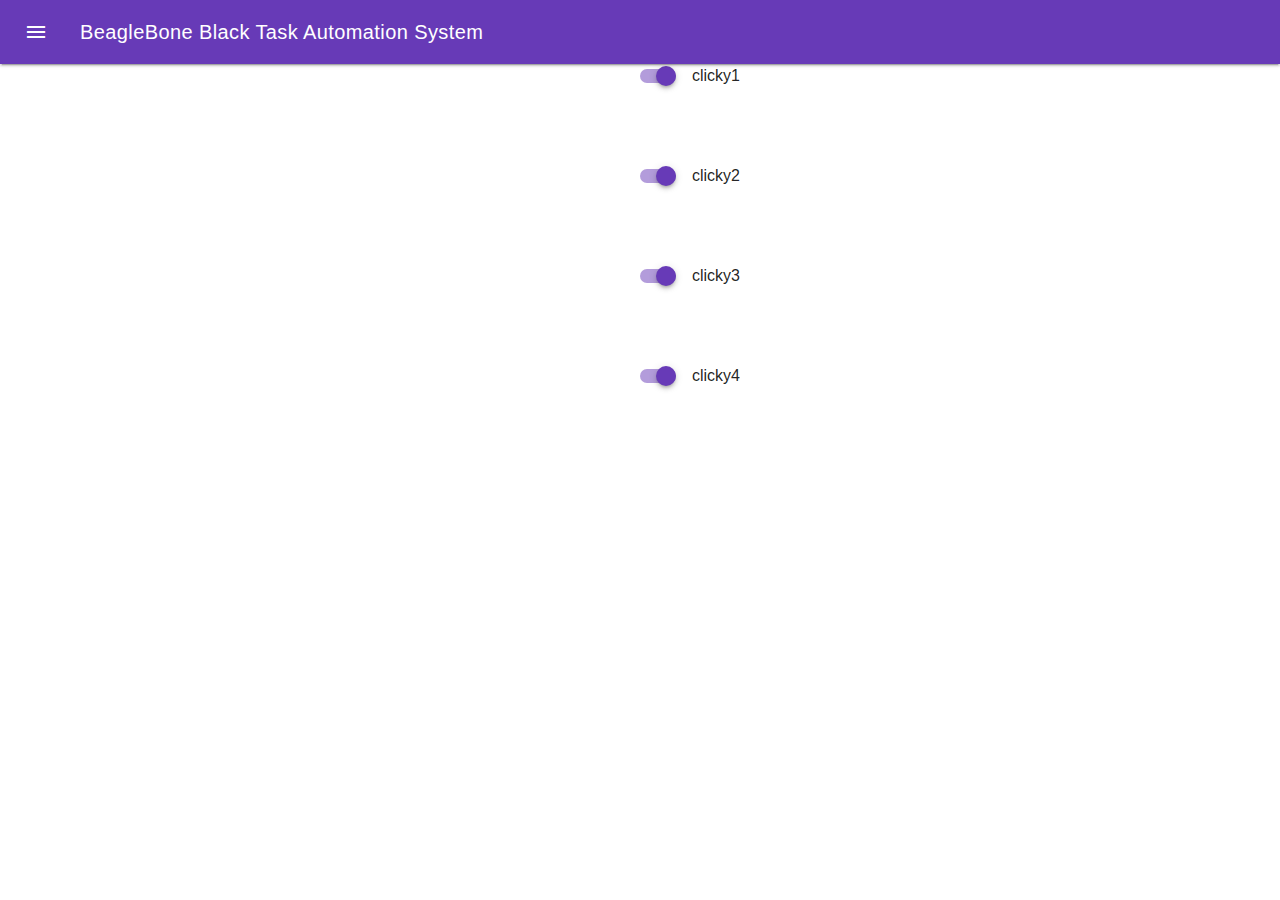
==== commit a7f25035: "add more buttons" ====
--- a/button.html
+++ b/button.html
@@ -32,13 +32,28 @@
         <main class="mdl-layout__content">
           <div class="page-content">
 
-            <!--<button class="mdl-button mdl-js-button mdl-button--raised mdl-button--colored" id="button-0">
+            <!-- <button class="mdl-button mdl-js-button mdl-button--raised mdl-button--colored" id="button-0">
               Button
-            </button>-->
+            </button> -->
 
             <label class="mdl-switch mdl-js-switch mdl-js-ripple-effect custom-switch" for="switch-1">
             <input type="checkbox" id="switch-1" class="mdl-switch__input" checked>
-            <span class="mdl-switch__label"></span>
+            <span class="mdl-switch__label">clicky1</span>
+            </label>
+
+            <label class="mdl-switch mdl-js-switch mdl-js-ripple-effect custom-switch" for="switch-2">
+            <input type="checkbox" id="switch-2" class="mdl-switch__input" checked>
+            <span class="mdl-switch__label">clicky2</span>
+            </label>
+
+            <label class="mdl-switch mdl-js-switch mdl-js-ripple-effect custom-switch" for="switch-3">
+            <input type="checkbox" id="switch-3" class="mdl-switch__input" checked>
+            <span class="mdl-switch__label">clicky3</span>
+            </label>
+
+            <label class="mdl-switch mdl-js-switch mdl-js-ripple-effect custom-switch" for="switch-4">
+            <input type="checkbox" id="switch-4" class="mdl-switch__input" checked>
+            <span class="mdl-switch__label">clicky4</span>
             </label>
 
           </div>
--- a/style.css
+++ b/style.css
@@ -1,6 +1,6 @@
 .custom-switch {
-    position: absolute;
+    position: relative;
     left: 50%;
     top: 10%;
     height: 100px;
-}
+}